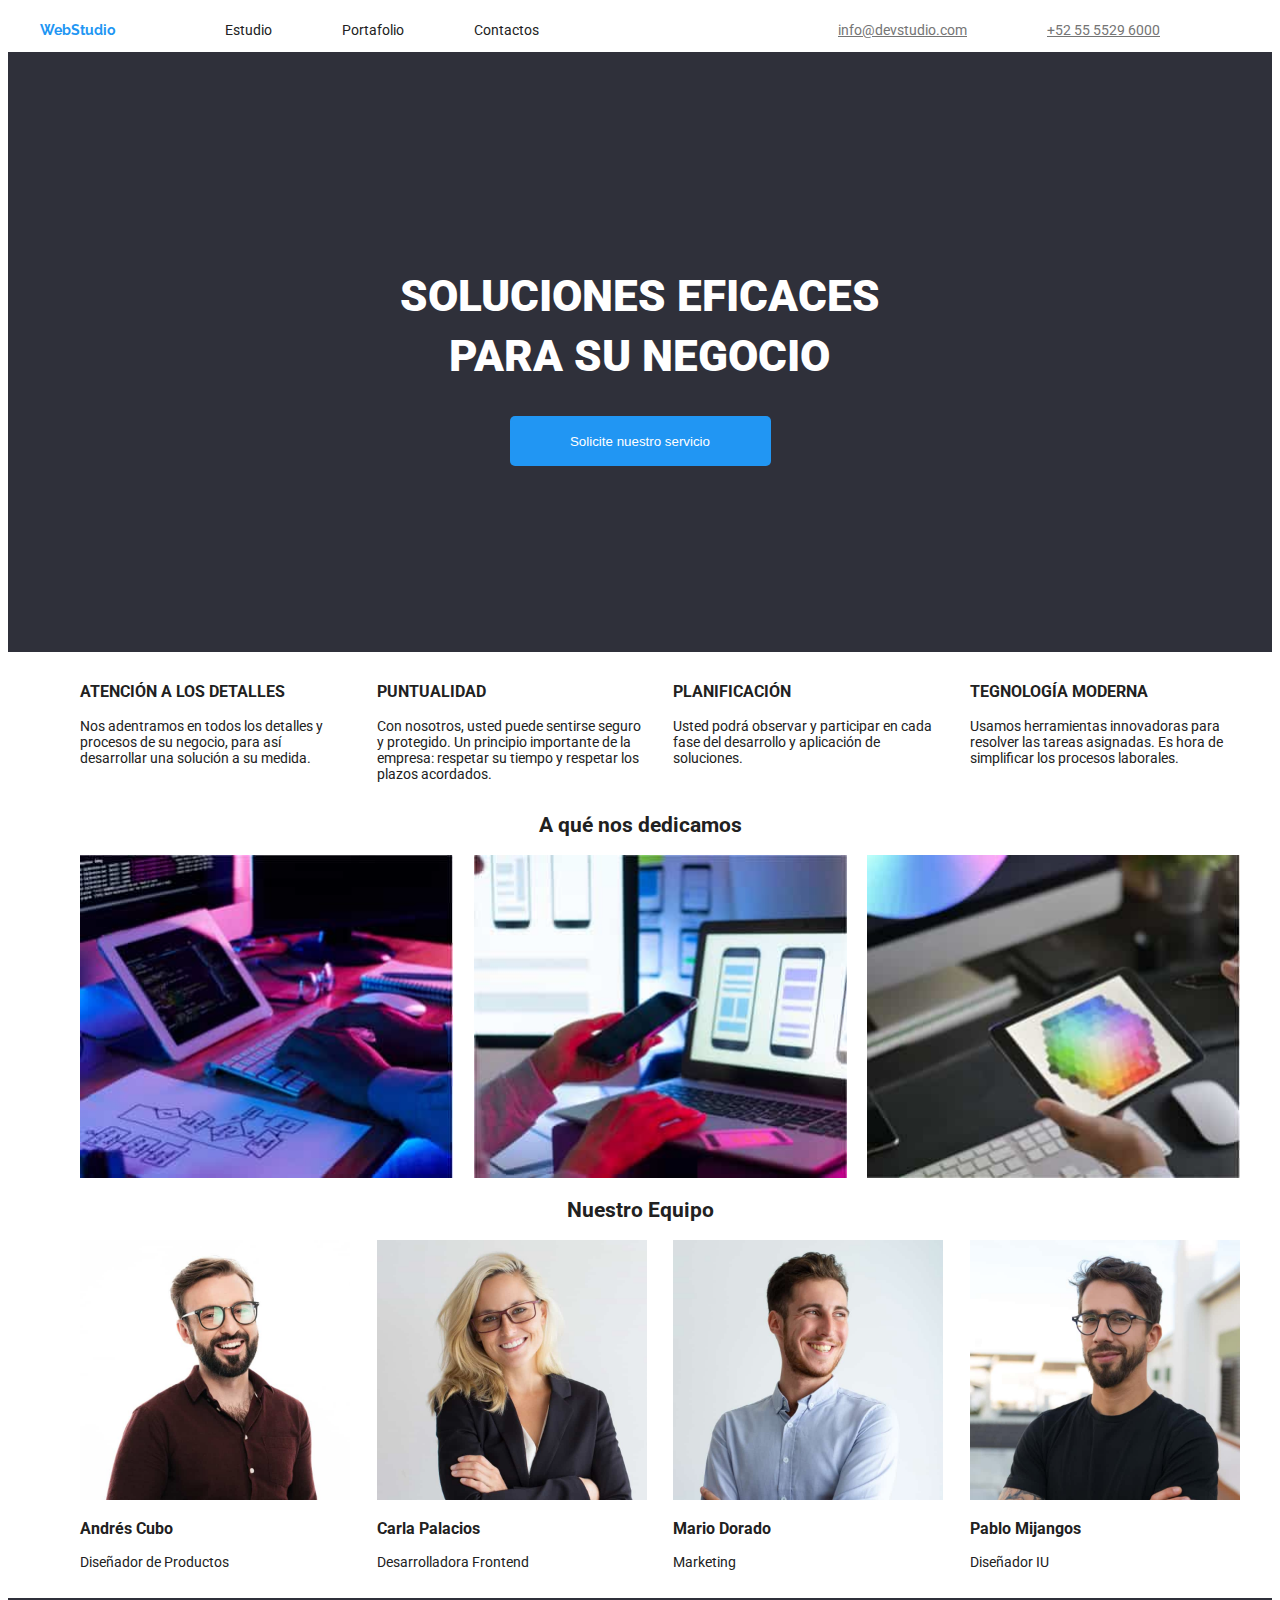
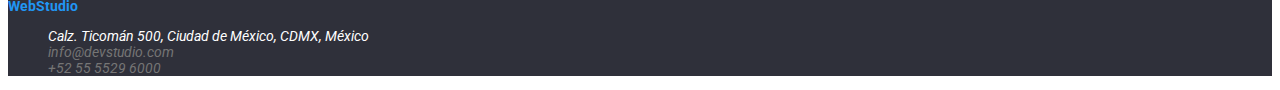
==== index.html @ 2801f5dc "cambios segun la tarea" ====
<!DOCTYPE html>
<html lang="es">
  <head>
    <link rel="stylesheet" type="text/css" href="css/styles.css" />
    <title>Studio</title>
  </head>
  <body>
    <header class="container">
      <nav class="navigation">
        <a class="logo">WebStudio</a>
        <ul class="navigation-list">
          <li class="navigation-list-items">
            <a class="navigation-list-items-item" href="">Estudio</a>
          </li>
          <li class="navigation-list-items">
            <a class="navigation-list-items-item" href="portfolio.html">Portafolio</a>
          </li>
          <li class="navigation-list-items">
            <a class="navigation-list-items-item" href="">Contactos</a>
          </li>
        </ul>
      </nav>
      <ul class="dataright">
        <li class="dataright-item">
          <a class="dataright-item-email" href="mailto:info@devstudio.com">info@devstudio.com</a>
        </li>
        <li class="dataright-item">
          <a class="dataright-item-phone" href="tel:+525555296000">+52 55 5529 6000</a>
        </li>
      </ul>
    </header>
    <main class="">
      <section class="section-primary">
        <h1>SOLUCIONES EFICACES PARA SU NEGOCIO</h1>
        <button class="buttons-item-button-index" type="button">Solicite nuestro servicio</button>
      </section>

      <section class="container">
        <ul class="container-list">
          <li>
            <h3>ATENCIÓN A LOS DETALLES</h3>
            <p>
              Nos adentramos en todos los detalles y procesos de su negocio, para así desarrollar
              una solución a su medida.
            </p>
          </li>
          <li>
            <h3>PUNTUALIDAD</h3>
            <p>
              Con nosotros, usted puede sentirse seguro y protegido. Un principio importante de la
              empresa: respetar su tiempo y respetar los plazos acordados.
            </p>
          </li>
          <li>
            <h3>PLANIFICACIÓN</h3>
            <p>
              Usted podrá observar y participar en cada fase del desarrollo y aplicación de
              soluciones.
            </p>
          </li>
          <li>
            <h3>TEGNOLOGÍA MODERNA</h3>
            <p>
              Usamos herramientas innovadoras para resolver las tareas asignadas. Es hora de
              simplificar los procesos laborales.
            </p>
          </li>
        </ul>
      </section>

      <section class="container">
        <h2>A qué nos dedicamos</h2>
        <ul class="container-image">
          <li>
            <img src="images/capa1.jpg" width="373" alt="escribiendo en una laptop" />
          </li>
          <li>
            <img src="images/capa2.jpg" width="373" alt="diseñando una interfaz movil" />
          </li>
          <li>
            <img src="images/capa3.jpg" width="373" alt="mirando una paleta de colores" />
          </li>
        </ul>
      </section>

      <section class="container">
        <h2>Nuestro Equipo</h2>
        <ul class="container-team">
          <li>
            <img src="images/capa4.jpg" width="270" alt="Foto de Andres" />
            <h3>Andrés Cubo</h3>
            <p>Diseñador de Productos</p>
          </li>
          <li>
            <img src="images/capa5.jpg" width="270" alt="foto de Carla" />
            <h3>Carla Palacios</h3>
            <p>Desarrolladora Frontend</p>
          </li>

          <li>
            <img src="images/capa6.jpg" width="270" alt="foto de Mario" />
            <h3>Mario Dorado</h3>
            <p>Marketing</p>
          </li>
          <li>
            <img src="images/capa7.jpg" width="270" alt="foto de Pablo" />
            <h3>Pablo Mijangos</h3>
            <p>Diseñador IU</p>
          </li>
        </ul>
      </section>
    </main>
    <footer class="footer">
      <a class="icon" href="">WebStudio</a>
      <address class="">
        <ul class="">
          <li class="">
            <a
              class="footer-direction"
              target="_blank"
              href="https://www.google.com/maps/@19.5100715,-99.1326615,3a,75y,327.9h,90t/data=!3m6!1e1!3m4!1sdFQdzP6j5XSL3M-ligQvcw!2e0!7i16384!8i8192?entry=ttu"
              rel="noopener noreferrer"
              >Calz. Ticomán 500, Ciudad de México, CDMX, México</a
            >
          </li>
          <li class="">
            <a class="footer-mail" href="mailto:info@devstudio.com">info@devstudio.com</a>
          </li>
          <li class="">
            <a class="footer-phone" href="tel:+525555296000">+52 55 5529 6000</a>
          </li>
        </ul>
      </address>
    </footer>
  </body>
</html>
---- css/styles.css ----
@import url('https://fonts.googleapis.com/css2?family=Raleway:wght@700&display=swap');
@import url('https://fonts.googleapis.com/css2?family=Raleway:wght@700&family=Roboto:wght@400;500;700;900&display=swap');

:root {
  --color-background: #e5e5e5;
  --color-primary: #2196f3;
  --color-secundary: #2f303a;
  --color-text: #212121;
  --color-text-contact: #757575;
}
body {
  font-family: 'Roboto', 'Raleway', sans-serif;
  background-color: #fff;
  color: var(--color-text);
  font-size: 14px;
  height: 2;
  font-weight: 400;
  box-sizing: border-box;
}
html {
  width: auto;
}
.container {
  max-width: 1200px;
  margin: 0 auto;
  width: 100%;
}
header {
  display: flex;
  justify-content: space-between;
}
.logo {
  font-family: 'Raleway';
  color: var(--color-primary);
  text-decoration: none;
  font-weight: 700;
}
li {
  list-style: none;
}
.buttons-item .buttons-item-button {
  font-size: 16px;
}
.navigation {
  display: flex;
  align-items: center;
}
.navigation-list {
  display: flex;
  align-items: center;
  justify-content: space-between;
}
.navigation-list-items {
  box-sizing: inherit;
  padding-left: 70px;
}

.navigation-list-items-item {
  color: var(--color-text);
  text-decoration: none;
}
.navigation-list-items-item:hover,
.navigation-list-items-item:focus {
  color: var(--color-primary);
}
.dataright {
  display: flex;
}
.dataright-item {
  margin-right: 5rem;
}
.dataright-item-email {
  color: var(--color-text-contact);
}
.dataright-item-phone {
  color: var(--color-text-contact);
}
.dataright-item-email:hover,
.dataright-item-email:focus {
  color: var(--color-primary);
}
.dataright-item-phone:hover,
.dataright-item-phone:focus {
  color: var(--color-primary);
}
.buttons-item-button {
  cursor: pointer;
  color: var(--color-text);
  border-radius: 10x;
}
.buttons-item-button:hover,
.buttons-item-button:focus {
  background-color: var(--color-primary);
  transform: scale(1.1);
  color: #fff;
}
.filter-portfolio {
  visibility: hidden;
}

.section-primary {
  background-color: var(--color-secundary);
  width: auto;
  height: 600px;
  display: flex;
  flex-direction: column;
  align-items: center;
  justify-content: center;
}

.section-primary h1 {
  color: #fff;
  font-size: 44px;
  font-weight: 900;
  line-height: 1.36;
  width: 43.5%;
  text-align: center;
}
.section-primary .buttons-item-button-index {
  background-color: var(--color-primary);
  color: #fff;
  border-radius: 5px;
  border: none;
  height: 50px;
  width: 261px;
}
.container-list {
  display: flex;
  justify-content: space-between;
}
.container-list li {
  width: 270px;
}
.container h2 {
  text-align: center;
}
.container-image {
  display: flex;
  justify-content: space-between;
}
.image-description {
  font-size: 18px;
  font-weight: 700;
  height: 2;
}
.container-team {
  display: flex;
  justify-content: space-between;
}
.text-description {
  line-height: 1.875;
  color: var(--color-text-contact);
  font-size: 16px;
  font-weight: 400;
}
.footer {
  background-color: var(--color-secundary);
}
.footer .icon {
  color: var(--color-primary);
  text-decoration: none;
  font-size: 26;
  font-weight: 700;
}

.footer-direction {
  color: #fff;
  text-decoration: none;
}
.footer-mail {
  color: var(--color-text-contact);
  text-decoration: none;
}
.footer-phone {
  color: var(--color-text-contact);
  text-decoration: none;
}
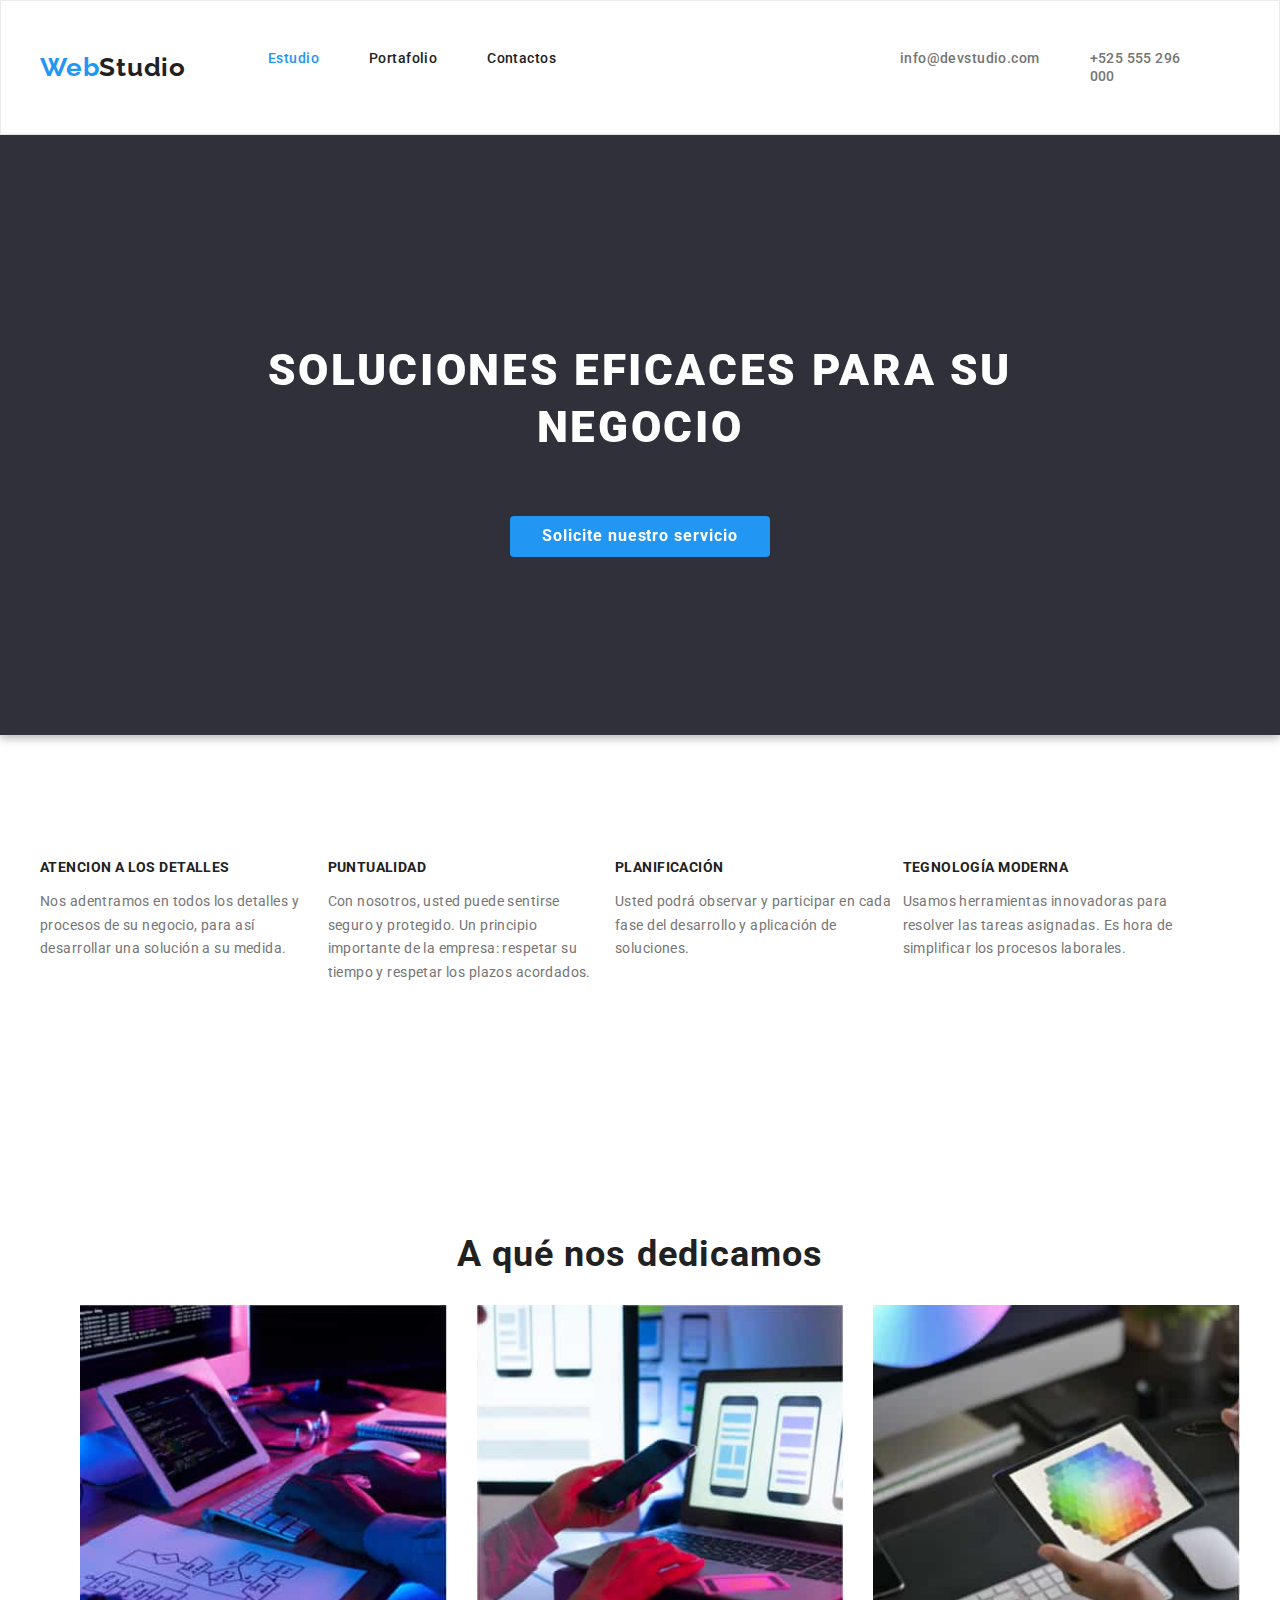
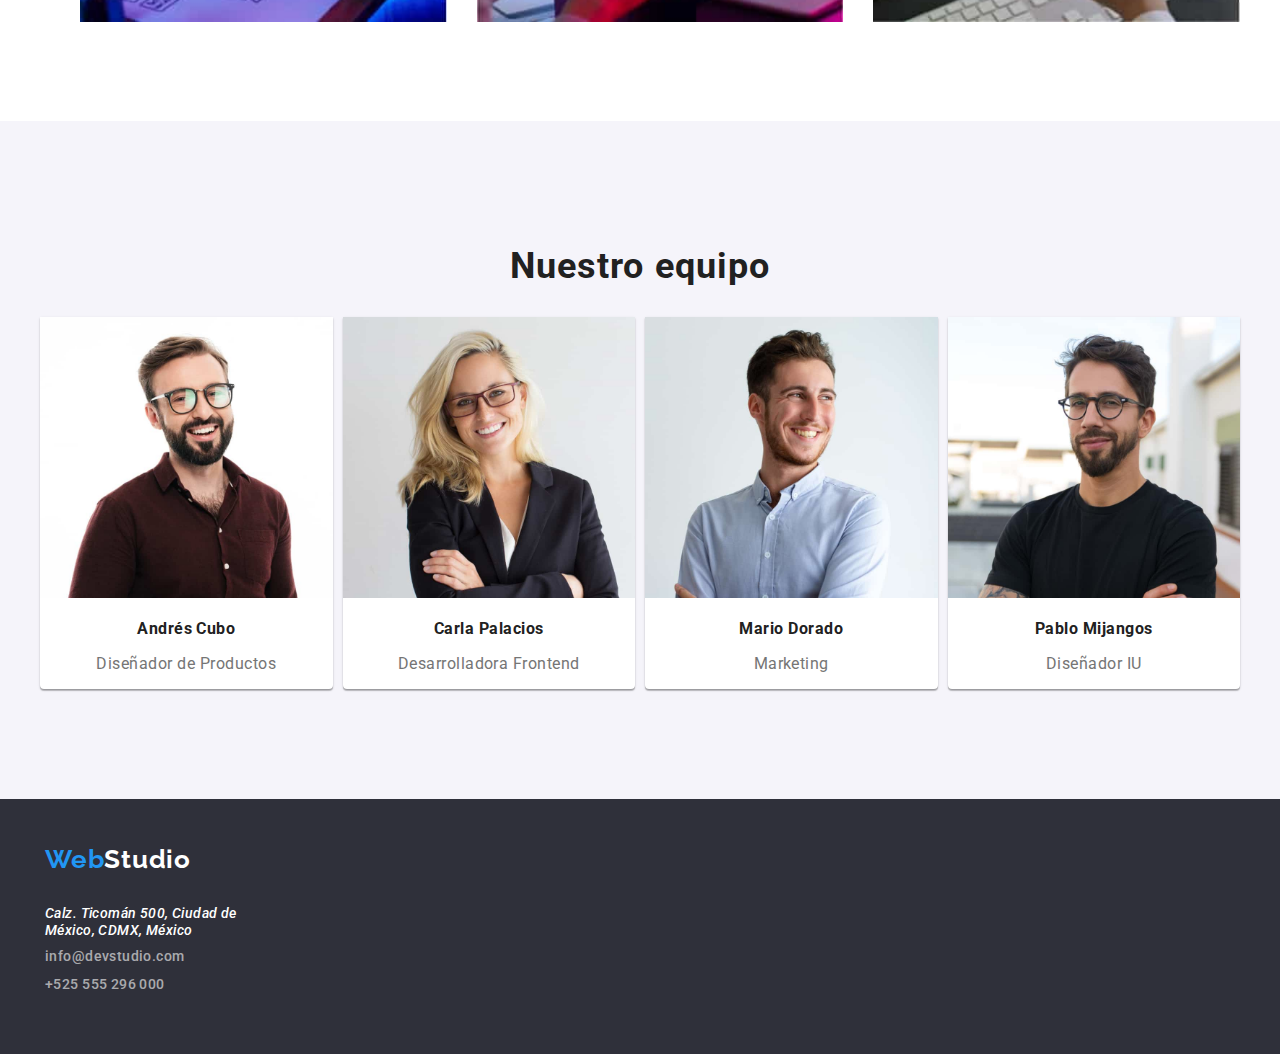
==== commit 55176267: "correcciones finales" ====
--- a/index.html
+++ b/index.html
@@ -1,136 +1,144 @@
 <!DOCTYPE html>
 <html lang="es">
   <head>
-    <link rel="stylesheet" type="text/css" href="css/styles.css" />
-    <title>Studio</title>
+    <meta charset="UTF-8" />
+    <meta name="viewport" content="width=device-width, initial-scale=1.0" />
+    <title>Document</title>
+    <link
+      rel="stylesheet"
+      href="https://cdnjs.cloudflare.com/ajax/libs/modern-normalize/1.0.0/modern-normalize.min.css"
+    />
+    <link rel="stylesheet" href="./css/styles.css" />
   </head>
   <body>
-    <header class="container">
-      <nav class="navigation">
-        <a class="logo">WebStudio</a>
-        <ul class="navigation-list">
-          <li class="navigation-list-items">
-            <a class="navigation-list-items-item" href="">Estudio</a>
-          </li>
-          <li class="navigation-list-items">
-            <a class="navigation-list-items-item" href="portfolio.html">Portafolio</a>
-          </li>
-          <li class="navigation-list-items">
-            <a class="navigation-list-items-item" href="">Contactos</a>
-          </li>
-        </ul>
-      </nav>
-      <ul class="dataright">
-        <li class="dataright-item">
-          <a class="dataright-item-email" href="mailto:info@devstudio.com">info@devstudio.com</a>
-        </li>
-        <li class="dataright-item">
-          <a class="dataright-item-phone" href="tel:+525555296000">+52 55 5529 6000</a>
-        </li>
-      </ul>
-    </header>
-    <main class="">
-      <section class="section-primary">
-        <h1>SOLUCIONES EFICACES PARA SU NEGOCIO</h1>
-        <button class="buttons-item-button-index" type="button">Solicite nuestro servicio</button>
+      <header class="navBar">
+        <div class="container">
+          <nav class="navSection">
+            <span class="navIcon"><a href="./index.html" class="iconName">Web<span class="navIconFull">Studio</span> </a></span>
+            <div class="navBox">
+              <ul class="list navList">
+                <li><a href="./index.html" class="link navLink current">Estudio</a></li>
+            <li><a href="./portfolio.html" class="link navLink">Portafolio</a></li>
+            <li><a href="#" class="link navLink">Contactos</a></li>
+          </ul>
+          <ul class="list navList">
+            <li>
+              <a href="mailto:info@devstudio.com" class="navContact link">info@devstudio.com</a>
+            </li>
+            <li><a href="tel:+52555296000" class="navContact link">+525 555 296 000</a></li>
+          </ul>
+        </div>
+        </nav>
+      </div>
+      </header>
+      <main>
+      <section class="main section">
+        <div class="container mainTheme">
+          <h1 class="mainTitle">SOLUCIONES EFICACES PARA SU NEGOCIO</h1>
+          <button type="button" class="mainButton">Solicite nuestro servicio</button>
+        </div>
       </section>
-
-      <section class="container">
-        <ul class="container-list">
-          <li>
-            <h3>ATENCIÓN A LOS DETALLES</h3>
-            <p>
-              Nos adentramos en todos los detalles y procesos de su negocio, para así desarrollar
-              una solución a su medida.
-            </p>
-          </li>
-          <li>
-            <h3>PUNTUALIDAD</h3>
-            <p>
-              Con nosotros, usted puede sentirse seguro y protegido. Un principio importante de la
-              empresa: respetar su tiempo y respetar los plazos acordados.
-            </p>
-          </li>
-          <li>
-            <h3>PLANIFICACIÓN</h3>
-            <p>
-              Usted podrá observar y participar en cada fase del desarrollo y aplicación de
-              soluciones.
-            </p>
-          </li>
-          <li>
-            <h3>TEGNOLOGÍA MODERNA</h3>
-            <p>
-              Usamos herramientas innovadoras para resolver las tareas asignadas. Es hora de
-              simplificar los procesos laborales.
-            </p>
-          </li>
-        </ul>
+      <section class="mainValues section">
+        <div class="container">
+          <ul class="list cardSet">
+            <li>
+              <h3 class="detail">ATENCION A LOS DETALLES</h3>
+              <p class="content">
+                Nos adentramos en todos los detalles y procesos de su negocio, para así desarrollar
+                una solución a su medida.
+              </p>
+            </li>
+            <li>
+              <h3 class="detail">PUNTUALIDAD</h3>
+              <p class="content">
+                Con nosotros, usted puede sentirse seguro y protegido. Un principio importante de la
+                empresa: respetar su tiempo y respetar los plazos acordados.
+              </p>
+            </li>
+            <li>
+              <h3 class="detail">PLANIFICACIÓN</h3>
+              <p class="content">
+                Usted podrá observar y participar en cada fase del desarrollo y aplicación de
+                soluciones.
+              </p>
+            </li>
+            <li>
+              <h3 class="detail">TEGNOLOGÍA MODERNA</h3>
+              <p class="content">
+                Usamos herramientas innovadoras para resolver las tareas asignadas. Es hora de
+                simplificar los procesos laborales.
+              </p>
+            </li>
+          </ul>
+        </div>
       </section>
-
-      <section class="container">
-        <h2>A qué nos dedicamos</h2>
-        <ul class="container-image">
-          <li>
-            <img src="images/capa1.jpg" width="373" alt="escribiendo en una laptop" />
-          </li>
-          <li>
-            <img src="images/capa2.jpg" width="373" alt="diseñando una interfaz movil" />
-          </li>
-          <li>
-            <img src="images/capa3.jpg" width="373" alt="mirando una paleta de colores" />
-          </li>
-        </ul>
+      <section class="mainAbout section">
+        <div class="container">
+          <h2 class="subtitle">A qué nos dedicamos</h2>
+          <ul class="list about">
+            <li class="aboutImg">
+              <img src="./images/capa1.jpg" alt="Code" class="img" />
+            </li>
+            <li class="aboutImg">
+              <img src="./images/capa2.jpg" alt="Web" class="img" />
+            </li>
+            <li>
+              <img src="./images/capa3.jpg" alt="Design" class="img" />
+            </li class="aboutImg">
+          </ul>
+        </div>
       </section>
-
-      <section class="container">
-        <h2>Nuestro Equipo</h2>
-        <ul class="container-team">
-          <li>
-            <img src="images/capa4.jpg" width="270" alt="Foto de Andres" />
-            <h3>Andrés Cubo</h3>
-            <p>Diseñador de Productos</p>
-          </li>
-          <li>
-            <img src="images/capa5.jpg" width="270" alt="foto de Carla" />
-            <h3>Carla Palacios</h3>
-            <p>Desarrolladora Frontend</p>
-          </li>
-
-          <li>
-            <img src="images/capa6.jpg" width="270" alt="foto de Mario" />
-            <h3>Mario Dorado</h3>
-            <p>Marketing</p>
-          </li>
-          <li>
-            <img src="images/capa7.jpg" width="270" alt="foto de Pablo" />
-            <h3>Pablo Mijangos</h3>
-            <p>Diseñador IU</p>
-          </li>
-        </ul>
+      <section id="mainTeam" class="team section">
+        <div class="container">
+          <h2 class="subtitle">Nuestro equipo</h2>
+          <ul class="list cardSet">
+            <li class="teamMember memberCard">
+              <img class="teamPhoto img" src="./images/capa4.jpg " alt="Andres" width="270" height="260" />
+              <div class="teamContent">
+                <h3 class="teamName">Andrés Cubo</h3>
+              <p class="teamJob">Diseñador de Productos</p>
+              </div>
+            </li>
+            <li class="teamMember memberCard">
+              <img class="teamPhoto img" src="./images/capa5.jpg" alt="Carla" width="270" height="260" />
+              <div class="teamContent">
+              <h3 class="teamName">Carla Palacios</h3>
+              <p class="teamJob">Desarrolladora Frontend</p>
+              </div>
+            </li>
+            <li class="teamMember memberCard">
+              <img class="teamPhoto img" src="./images/capa6.jpg" alt="Mario" width="270" height="260" />
+              <div class="teamContent">
+              <h3 class="teamName">Mario Dorado</h3>
+              <p class="teamJob">Marketing</p>
+              </div>
+            </li>
+            <li class="teamMember memberCard">
+              <img class="teamPhoto img" src="./images/capa7.jpg" alt="Pablo" width="270" height="260" />
+              <div class="teamContent">
+              <h3 class="teamName">Pablo Mijangos</h3>
+              <p class="teamJob">Diseñador IU</p>
+              </div>
+            </li>
+          </ul>
+        </div>
       </section>
     </main>
     <footer class="footer">
-      <a class="icon" href="">WebStudio</a>
-      <address class="">
-        <ul class="">
-          <li class="">
-            <a
-              class="footer-direction"
-              target="_blank"
-              href="https://www.google.com/maps/@19.5100715,-99.1326615,3a,75y,327.9h,90t/data=!3m6!1e1!3m4!1sdFQdzP6j5XSL3M-ligQvcw!2e0!7i16384!8i8192?entry=ttu"
-              rel="noopener noreferrer"
-              >Calz. Ticomán 500, Ciudad de México, CDMX, México</a
-            >
+      <div class="container">
+        <div class="footerDetail">
+        <a href="./index.html" class="iconName">Web<span class="footerIconFull">Studio</span> </a>
+        <ul class="list detailList">
+          <li><address><a href="https://www.google.com/maps/place/Calz.+Ticom%C3%A1n+500,+La+Laguna+Ticoman,+Gustavo+A.+Madero,+07340+Ciudad+de+M%C3%A9xico,+CDMX,+M%C3%A9xico/@19.5102072,-99.1350661,17z/data=!3m1!4b1!4m5!3m4!1s0x85d1f9c66374d1dd:0x72c74207e8767392!8m2!3d19.5102022!4d-99.1324912?hl=es&entry=ttu"
+                class="ubication link">Calz. Ticomán 500, Ciudad de México, CDMX, México</a></address>
           </li>
-          <li class="">
-            <a class="footer-mail" href="mailto:info@devstudio.com">info@devstudio.com</a>
+          <li>
+            <a href="mailto:info@devstudio.com" class="footerContact link">info@devstudio.com</a>
           </li>
-          <li class="">
-            <a class="footer-phone" href="tel:+525555296000">+52 55 5529 6000</a>
-          </li>
+          <li><a href="tel:+525555296000" class="footerContact link">+525 555 296 000</a></li>
         </ul>
-      </address>
+      </div>
+      </div>
     </footer>
   </body>
-</html>
+</html>--- a/css/styles.css
+++ b/css/styles.css
@@ -1,177 +1,362 @@
-@import url('https://fonts.googleapis.com/css2?family=Raleway:wght@700&display=swap');
-@import url('https://fonts.googleapis.com/css2?family=Raleway:wght@700&family=Roboto:wght@400;500;700;900&display=swap');
+@import url('https://fonts.googleapis.com/css2?family=Raleway:ital,wght@0,100;0,200;0,300;0,400;0,500;0,600;0,700;0,800;0,900;1,100;1,200;1,300;1,400;1,500;1,600;1,700;1,800;1,900&display=swap');
+@import url('https://fonts.googleapis.com/css2?family=Roboto:ital,wght@0,100;0,300;0,400;0,500;0,700;0,900;1,100;1,300;1,400;1,500;1,700;1,900&display=swap');
 
 :root {
-  --color-background: #e5e5e5;
-  --color-primary: #2196f3;
-  --color-secundary: #2f303a;
-  --color-text: #212121;
-  --color-text-contact: #757575;
-}
+  --main-color: rgb(33, 33, 33);
+  --selected-color: rgb(33, 150, 243);
+  --background-color: rgb(47, 48, 58, 1);
+  --backgroundbutton-color: rgb(245, 244, 250, 1);
+  --main-font: 'Roboto', sans-serif;
+  --secondary-font: 'Raleway', sans-serif;
+}
+
 body {
-  font-family: 'Roboto', 'Raleway', sans-serif;
-  background-color: #fff;
-  color: var(--color-text);
-  font-size: 14px;
-  height: 2;
-  font-weight: 400;
-  box-sizing: border-box;
-}
-html {
-  width: auto;
-}
-.container {
-  max-width: 1200px;
-  margin: 0 auto;
-  width: 100%;
-}
-header {
+  color: var(--main-color);
+  font-family: var(--main-font);
+}
+/* HEADER */
+.navBar {
+  border: 1px solid rgba(236, 236, 236, 1);
+}
+.navIconFull {
+  font-size: 26px;
+  font-weight: 700;
+  line-height: 1.19;
+  letter-spacing: 0.03em;
+  text-align: right;
+  text-decoration: none;
+  color: var(--main-color);
+  font-family: var(--secondary-font);
+}
+.navLink {
+  color: var(--main-color);
+}
+.navList {
+  gap: 50px;
+  padding: 0;
+  display: flex;
+}
+.navLink:active .navLink:focus,
+.navLink:hover {
+  color: var(--selected-color);
+}
+.navContact {
+  color: rgb(117, 117, 117);
+}
+.navSection {
+  gap: 50px;
+  display: flex;
+  align-items: center;
+}
+.navBox {
+  gap: 344px;
+  padding: 32px;
   display: flex;
   justify-content: space-between;
 }
-.logo {
-  font-family: 'Raleway';
-  color: var(--color-primary);
-  text-decoration: none;
-  font-weight: 700;
-}
-li {
-  list-style: none;
-}
-.buttons-item .buttons-item-button {
-  font-size: 16px;
-}
-.navigation {
-  display: flex;
-  align-items: center;
-}
-.navigation-list {
+.navIcon {
+  gap: 30px;
   display: flex;
   align-items: center;
   justify-content: space-between;
 }
-.navigation-list-items {
-  box-sizing: inherit;
-  padding-left: 70px;
-}
-
-.navigation-list-items-item {
-  color: var(--color-text);
-  text-decoration: none;
-}
-.navigation-list-items-item:hover,
-.navigation-list-items-item:focus {
-  color: var(--color-primary);
-}
-.dataright {
-  display: flex;
-}
-.dataright-item {
-  margin-right: 5rem;
-}
-.dataright-item-email {
-  color: var(--color-text-contact);
-}
-.dataright-item-phone {
-  color: var(--color-text-contact);
-}
-.dataright-item-email:hover,
-.dataright-item-email:focus {
-  color: var(--color-primary);
-}
-.dataright-item-phone:hover,
-.dataright-item-phone:focus {
-  color: var(--color-primary);
-}
-.buttons-item-button {
-  cursor: pointer;
-  color: var(--color-text);
-  border-radius: 10x;
-}
-.buttons-item-button:hover,
-.buttons-item-button:focus {
-  background-color: var(--color-primary);
-  transform: scale(1.1);
-  color: #fff;
-}
-.filter-portfolio {
-  visibility: hidden;
-}
-
-.section-primary {
-  background-color: var(--color-secundary);
-  width: auto;
+/* HEADER */
+
+/* INDEX */
+
+/* MAIN */
+.main {
   height: 600px;
   display: flex;
-  flex-direction: column;
-  align-items: center;
   justify-content: center;
-}
-
-.section-primary h1 {
-  color: #fff;
+  background-color: var(--background-color);
+  filter: drop-shadow(0px 4px 4px rgba(0, 0, 0, 0.25));
+}
+.mainTheme {
+  gap: 30px;
+  display: flex;
+  flex-direction: column;
+  flex-basis: calc((100% - 2 * 10px) / 1.5);
+}
+.mainTitle {
   font-size: 44px;
   font-weight: 900;
-  line-height: 1.36;
-  width: 43.5%;
+  line-height: 1.3;
+  letter-spacing: 0.06em;
   text-align: center;
-}
-.section-primary .buttons-item-button-index {
-  background-color: var(--color-primary);
-  color: #fff;
-  border-radius: 5px;
+  color: rgb(255, 255, 255, 1);
+}
+.mainButton {
+  font-size: 16px;
+  font-weight: 700;
+  line-height: 1.3;
+  border-radius: 4px;
+  padding: 10px 32px;
+  letter-spacing: 0.06em;
   border: none;
-  height: 50px;
-  width: 261px;
-}
-.container-list {
-  display: flex;
-  justify-content: space-between;
-}
-.container-list li {
-  width: 270px;
-}
-.container h2 {
+  cursor: pointer;
+  margin: auto;
+  color: rgb(255, 255, 255);
+  background-color: rgb(33, 150, 243);
+}
+/* MAIN */
+/* Values */
+.mainValues {
+  margin: auto;
+  display: flex;
+  flex-wrap: wrap;
+  justify-content: space-evenly;
+}
+.mainValues li {
+  flex-basis: calc((100% - 30px * 3) / 4);
+}
+
+/* Values */
+
+/* ABOUT */
+.about {
+  gap: 30px;
+  margin: auto;
+  display: flex;
+  justify-content: space-evenly;
+}
+/* ABOUT */
+
+/* TEAM */
+.team {
+  background-color: rgb(245, 244, 250);
+}
+.teamMember {
+  background-color: rgb(255, 255, 255, 1);
+}
+.teamName {
+  font-size: 16px;
+  font-weight: 700;
+  line-height: 1.19;
+  letter-spacing: 0.03em;
   text-align: center;
 }
-.container-image {
-  display: flex;
-  justify-content: space-between;
-}
-.image-description {
+.teamJob {
+  font-size: 16px;
+  line-height: 1.19;
+  letter-spacing: 0.03em;
+  text-align: center;
+  color: rgb(117, 117, 117);
+}
+.memberCard {
+  border-radius: 0px 0px 4px 4px;
+  flex-basis: calc((100% - 3 * 10px) / 4);
+  box-shadow: 0px 2px 1px 0px rgba(0, 0, 0, 0.2), 0px 1px 1px 0px rgba(0, 0, 0, 0.14),
+    0px 1px 3px 0px rgba(0, 0, 0, 0.12);
+}
+
+/* TEAM */
+
+/* ------INDEX----- */
+
+/* -----PORTAFOLIO----- */
+.filter {
+  display: flex;
+  flex-direction: column;
+  margin: auto;
+  justify-content: center;
+}
+.filterList {
+  gap: 8px;
+  padding: 0;
+  display: flex;
+  flex-wrap: wrap;
+  justify-content: center;
+}
+.filterClass {
+  padding: 6px 24px;
+  font-size: 16px;
+  font-weight: 500;
+  line-height: 1.6; /*se calcula dividiendo el line-height / font-size*/
+  border-radius: 4px;
+  letter-spacing: 0.03em; /*se coloca el valor en decimales*/
+  cursor: pointer;
+  border-style: hidden;
+  background-color: var(--backgroundbutton-color);
+}
+.filterCurrent {
+  color: rgb(255, 255, 255);
+  background-color: var(--selected-color);
+}
+.filterClass:hover,
+.filterClass:focus,
+.filterClass:active {
+  color: rgb(255, 255, 255);
+  background-color: var(--selected-color);
+  box-shadow: 0px 2px 2px 0px rgba(0, 0, 0, 0.12), 0px 1px 2px 0px rgba(0, 0, 0, 0.08),
+    0px 3px 1px 0px rgba(0, 0, 0, 0.1);
+}
+.product {
+  cursor: pointer;
+  border-radius: 0px 0px 4px 4px;
+  border: 1px solid rgb(238, 238, 238);
+  flex-basis: calc((100% - 3 * 30px) / 3);
+}
+.productName {
+  margin: 0;
+  line-height: 2;
   font-size: 18px;
   font-weight: 700;
-  height: 2;
-}
-.container-team {
-  display: flex;
-  justify-content: space-between;
-}
-.text-description {
-  line-height: 1.875;
-  color: var(--color-text-contact);
-  font-size: 16px;
+  letter-spacing: 0.06em;
+}
+.product:hover,
+.product:focus {
+  box-shadow: 0px 2px 1px 0px rgba(0, 0, 0, 0.2), 0px 1px 1px 0px rgba(0, 0, 0, 0.14),
+    0px 1px 3px 0px rgba(0, 0, 0, 0.12);
+}
+.portafolioCard {
+  gap: 30px;
+  padding: 0;
+  display: flex;
+  flex-wrap: wrap;
+  flex-direction: row;
+}
+
+.cardContent {
+  gap: 4px;
+  padding: 24px 18px;
+  margin: auto;
+  display: flex;
+  flex-direction: column;
+}
+
+/* -----PORTAFOLIO----- */
+
+/* -----BODY------ */
+
+/* FOOTER */
+.footerBox {
+  gap: 70px;
+  display: flex;
+}
+.footerDetail {
+  gap: 14px;
+  display: flex;
+  flex-direction: column;
+}
+.footerSocial {
+  gap: 20px;
+  display: flex;
+  flex-direction: column;
+}
+.detailList {
+  gap: 9px;
+  padding: 0;
+  max-width: 231px;
+  display: flex;
+  flex-direction: column;
+}
+.socialList {
+  gap: 10px;
+  padding: 0;
+  max-width: 206px;
+  display: flex;
+}
+.ubication {
+  display: flex;
+  color: rgb(255, 255, 255);
+}
+.findUs {
+  font-size: 14px;
+  font-weight: 700;
+  line-height: 1.21;
+  letter-spacing: 0.03em;
+  color: rgb(255, 255, 255);
+}
+.socialMedia {
+  color: rgb(255, 255, 255);
+}
+.footer {
+  padding: 45px;
+  background-color: var(--background-color);
+}
+.footerIconFull {
+  font-size: 26px;
+  font-weight: 700;
+  line-height: 1.19;
+  letter-spacing: 0.03em;
+  text-align: right;
+  text-decoration: none;
+  color: rgb(255, 255, 255);
+  font-family: var(--secondary-font);
+}
+.footerContact {
+  color: rgba(255, 255, 255, 0.6);
+}
+/* FOOTER */
+
+/*GENERAL CONTENT*/
+.container {
+  padding: 0;
+  width: 1200px;
+  margin: auto;
+}
+.section {
+  padding: 94px 0;
+}
+.current {
+  color: var(--selected-color);
+}
+.list {
+  list-style: none;
+}
+.subtitle {
+  font-size: 36px;
+  font-weight: 700;
+  line-height: 1.17;
+  letter-spacing: 0.03em;
+  text-align: center;
+}
+.detail {
+  font-size: 14px;
+  font-weight: 700;
+  line-height: 1.21;
+  letter-spacing: 0.03em;
+}
+.content {
+  font-size: 14px;
   font-weight: 400;
-}
-.footer {
-  background-color: var(--color-secundary);
-}
-.footer .icon {
-  color: var(--color-primary);
+  line-height: 1.7;
+  letter-spacing: 0.03em;
+  color: rgb(117, 117, 117);
+}
+.iconName {
+  font-size: 26px;
+  font-weight: 700;
+  line-height: 1.19;
+  letter-spacing: 0.03em;
+  align-items: flex-end;
   text-decoration: none;
-  font-size: 26;
-  font-weight: 700;
-}
-
-.footer-direction {
-  color: #fff;
+  color: var(--selected-color);
+  font-family: var(--secondary-font);
+}
+.link {
   text-decoration: none;
-}
-.footer-mail {
-  color: var(--color-text-contact);
-  text-decoration: none;
-}
-.footer-phone {
-  color: var(--color-text-contact);
-  text-decoration: none;
-}
+
+  font-size: 14px;
+  font-weight: 500;
+  line-height: 1.2;
+  letter-spacing: 0.03em;
+}
+.link:hover,
+.link:focus {
+  color: var(--selected-color);
+}
+.cardSet {
+  gap: 10px;
+  padding: 0;
+  display: flex;
+  flex-wrap: wrap;
+}
+.invisible {
+  color: transparent;
+}
+.img {
+  width: 100%;
+  height: auto;
+}
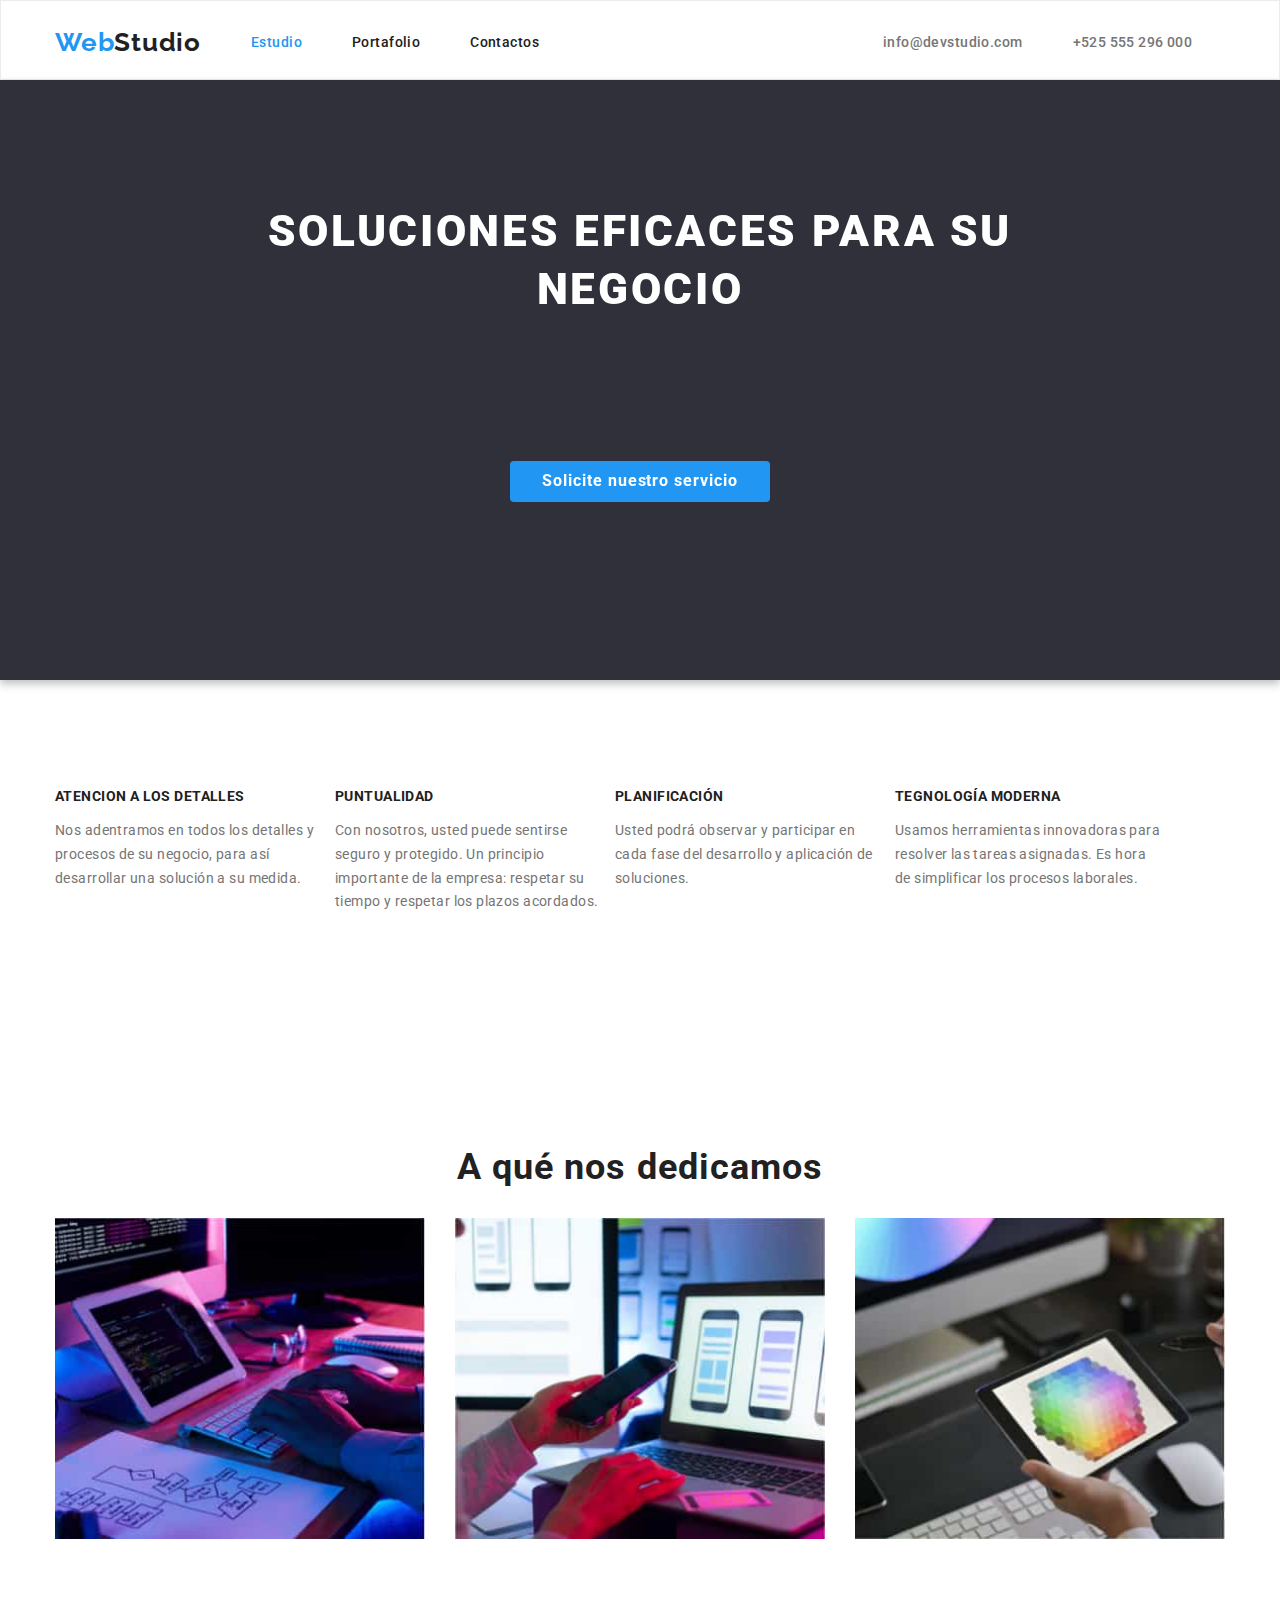
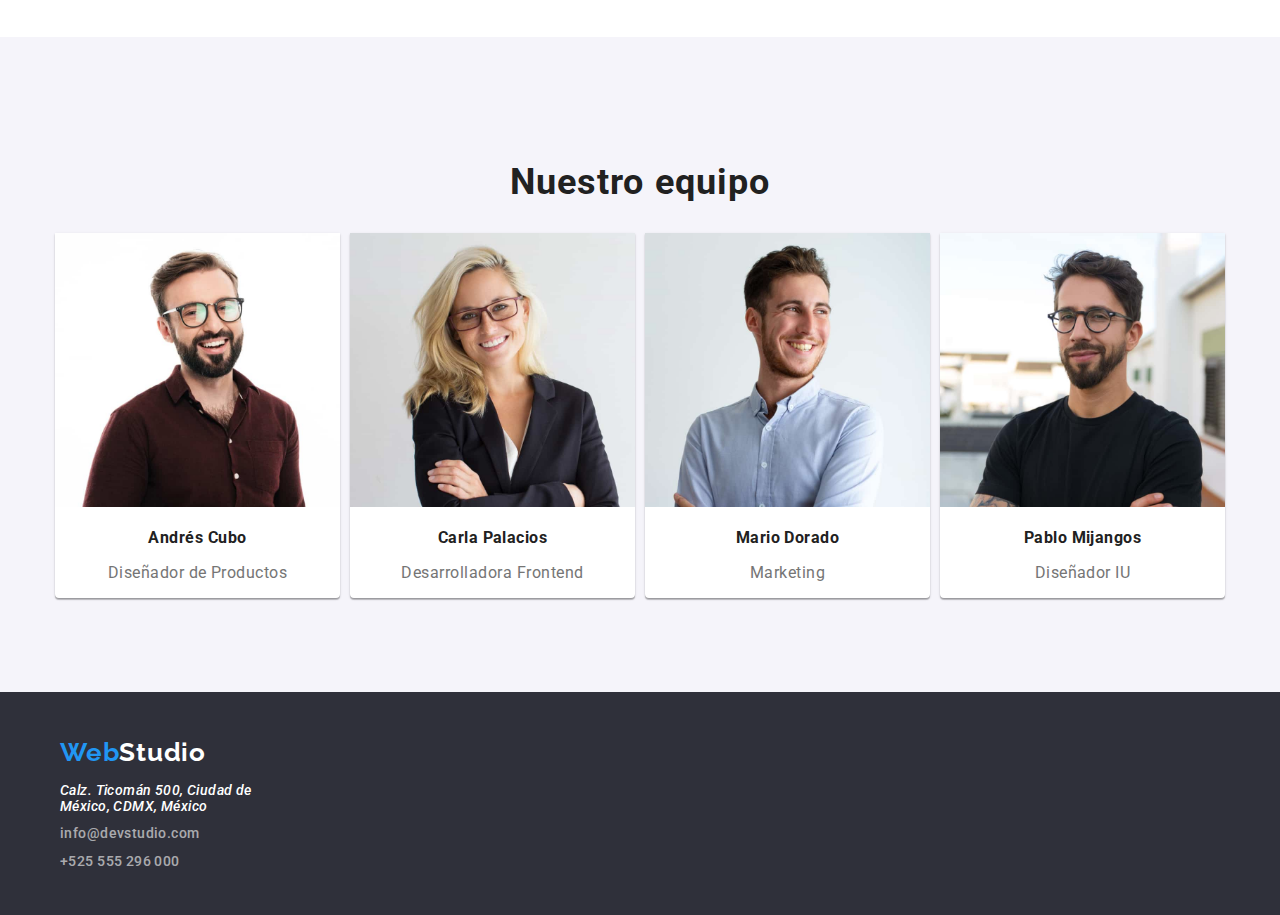
==== commit 8ab38eda: "correcciones mentor heigth, width, container" ====
--- a/index.html
+++ b/index.html
@@ -77,13 +77,13 @@
           <h2 class="subtitle">A qué nos dedicamos</h2>
           <ul class="list about">
             <li class="aboutImg">
-              <img src="./images/capa1.jpg" alt="Code" class="img" />
+              <img src="./images/capa1.jpg" alt="Code" class="img" width="370px"/>
             </li>
             <li class="aboutImg">
-              <img src="./images/capa2.jpg" alt="Web" class="img" />
+              <img src="./images/capa2.jpg" alt="Web" class="img" width="370px"/>
             </li>
             <li>
-              <img src="./images/capa3.jpg" alt="Design" class="img" />
+              <img src="./images/capa3.jpg" alt="Design" class="img" width="370px"/>
             </li class="aboutImg">
           </ul>
         </div>
@@ -93,28 +93,28 @@
           <h2 class="subtitle">Nuestro equipo</h2>
           <ul class="list cardSet">
             <li class="teamMember memberCard">
-              <img class="teamPhoto img" src="./images/capa4.jpg " alt="Andres" width="270" height="260" />
+              <img class="teamPhoto img" src="./images/capa4.jpg " alt="Andres" width="270"  />
               <div class="teamContent">
                 <h3 class="teamName">Andrés Cubo</h3>
               <p class="teamJob">Diseñador de Productos</p>
               </div>
             </li>
             <li class="teamMember memberCard">
-              <img class="teamPhoto img" src="./images/capa5.jpg" alt="Carla" width="270" height="260" />
+              <img class="teamPhoto img" src="./images/capa5.jpg" alt="Carla" width="270"  />
               <div class="teamContent">
               <h3 class="teamName">Carla Palacios</h3>
               <p class="teamJob">Desarrolladora Frontend</p>
               </div>
             </li>
             <li class="teamMember memberCard">
-              <img class="teamPhoto img" src="./images/capa6.jpg" alt="Mario" width="270" height="260" />
+              <img class="teamPhoto img" src="./images/capa6.jpg" alt="Mario" width="270"  />
               <div class="teamContent">
               <h3 class="teamName">Mario Dorado</h3>
               <p class="teamJob">Marketing</p>
               </div>
             </li>
             <li class="teamMember memberCard">
-              <img class="teamPhoto img" src="./images/capa7.jpg" alt="Pablo" width="270" height="260" />
+              <img class="teamPhoto img" src="./images/capa7.jpg" alt="Pablo" width="270"  />
               <div class="teamContent">
               <h3 class="teamName">Pablo Mijangos</h3>
               <p class="teamJob">Diseñador IU</p>
--- a/css/styles.css
+++ b/css/styles.css
@@ -17,6 +17,7 @@
 /* HEADER */
 .navBar {
   border: 1px solid rgba(236, 236, 236, 1);
+  height: 80px;
 }
 .navIconFull {
   font-size: 26px;
@@ -31,6 +32,7 @@
 .navLink {
   color: var(--main-color);
 }
+
 .navList {
   gap: 50px;
   padding: 0;
@@ -50,7 +52,7 @@
 }
 .navBox {
   gap: 344px;
-  padding: 32px;
+  padding: 32px 0;
   display: flex;
   justify-content: space-between;
 }
@@ -292,9 +294,12 @@
 
 /*GENERAL CONTENT*/
 .container {
-  padding: 0;
   width: 1200px;
-  margin: auto;
+
+  padding-left: 15px;
+  padding-right: 15px;
+  margin-left: auto;
+  margin-right: auto;
 }
 .section {
   padding: 94px 0;
@@ -304,6 +309,8 @@
 }
 .list {
   list-style: none;
+  margin: 0;
+  padding-left: 0;
 }
 .subtitle {
   font-size: 36px;
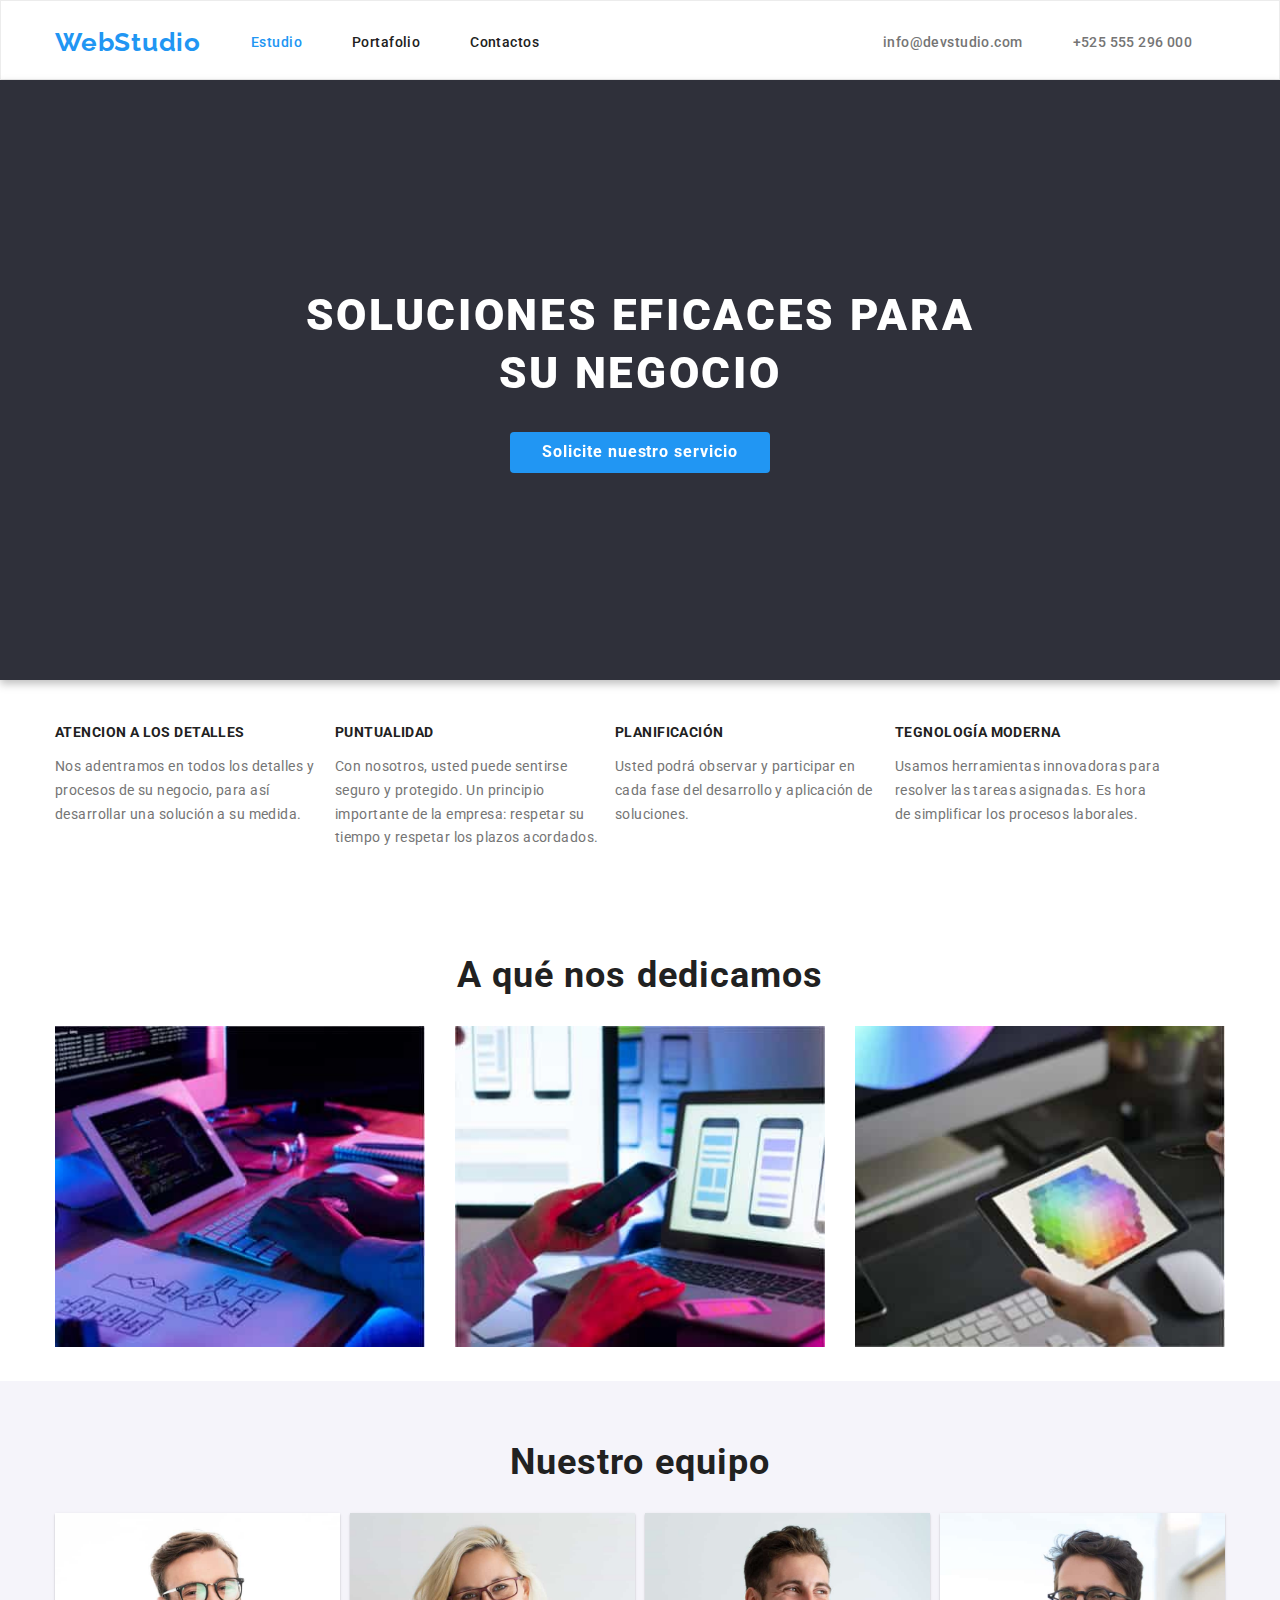
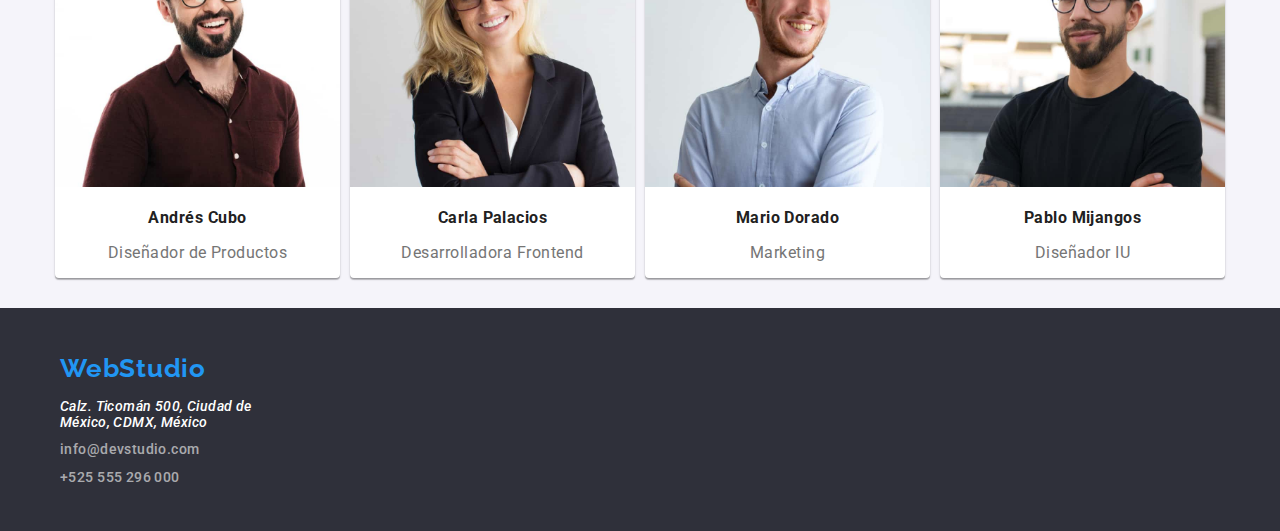
==== commit 6f297370: "correciones de centrados y desconfiguracion de los anteriores estilos" ====
--- a/index.html
+++ b/index.html
@@ -14,7 +14,7 @@
       <header class="navBar">
         <div class="container">
           <nav class="navSection">
-            <span class="navIcon"><a href="./index.html" class="iconName">Web<span class="navIconFull">Studio</span> </a></span>
+            <span class="navIcon"><a href="./index.html" class="iconName">WebStudio </a></span>
             <div class="navBox">
               <ul class="list navList">
                 <li><a href="./index.html" class="link navLink current">Estudio</a></li>
@@ -34,7 +34,7 @@
       <main>
       <section class="main section">
         <div class="container mainTheme">
-          <h1 class="mainTitle">SOLUCIONES EFICACES PARA SU NEGOCIO</h1>
+          <h1 class="mainTitle">SOLUCIONES EFICACES PARA <br> SU NEGOCIO</h1>
           <button type="button" class="mainButton">Solicite nuestro servicio</button>
         </div>
       </section>
@@ -127,7 +127,7 @@
     <footer class="footer">
       <div class="container">
         <div class="footerDetail">
-        <a href="./index.html" class="iconName">Web<span class="footerIconFull">Studio</span> </a>
+        <a href="./index.html" class="iconName">WebStudio </a>
         <ul class="list detailList">
           <li><address><a href="https://www.google.com/maps/place/Calz.+Ticom%C3%A1n+500,+La+Laguna+Ticoman,+Gustavo+A.+Madero,+07340+Ciudad+de+M%C3%A9xico,+CDMX,+M%C3%A9xico/@19.5102072,-99.1350661,17z/data=!3m1!4b1!4m5!3m4!1s0x85d1f9c66374d1dd:0x72c74207e8767392!8m2!3d19.5102022!4d-99.1324912?hl=es&entry=ttu"
                 class="ubication link">Calz. Ticomán 500, Ciudad de México, CDMX, México</a></address>
--- a/css/styles.css
+++ b/css/styles.css
@@ -79,6 +79,7 @@
   display: flex;
   flex-direction: column;
   flex-basis: calc((100% - 2 * 10px) / 1.5);
+  align-self: center;
 }
 .mainTitle {
   font-size: 44px;
@@ -87,6 +88,7 @@
   letter-spacing: 0.06em;
   text-align: center;
   color: rgb(255, 255, 255, 1);
+  margin: 0;
 }
 .mainButton {
   font-size: 16px;
@@ -293,6 +295,10 @@
 /* FOOTER */
 
 /*GENERAL CONTENT*/
+
+.section {
+  padding: 30px 0;
+}
 .container {
   width: 1200px;
 
@@ -301,9 +307,6 @@
   margin-left: auto;
   margin-right: auto;
 }
-.section {
-  padding: 94px 0;
-}
 .current {
   color: var(--selected-color);
 }
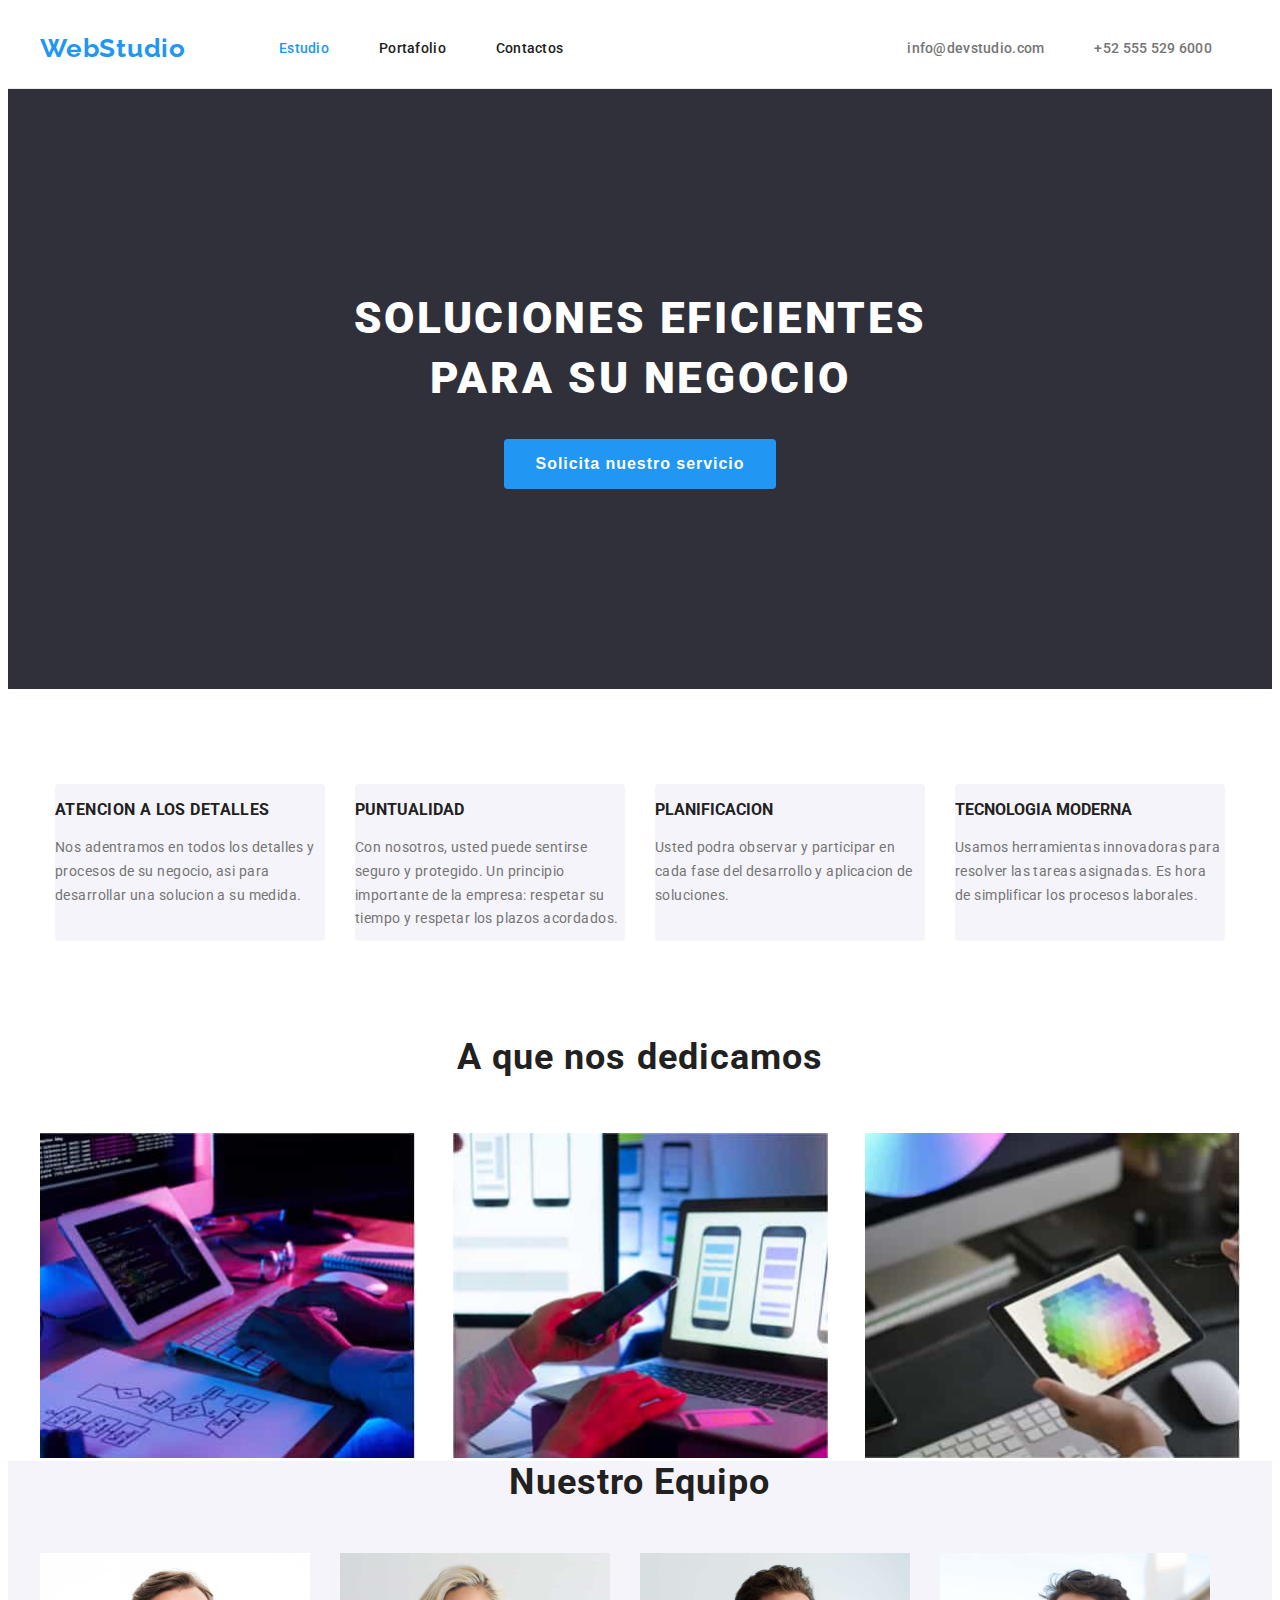
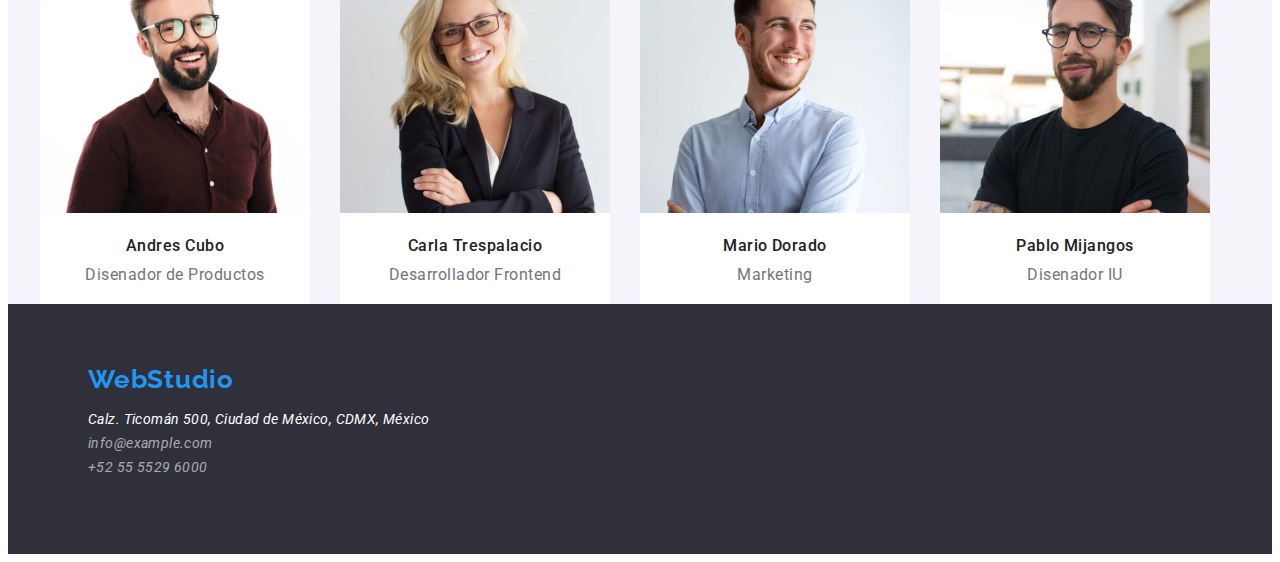
==== commit 0b27dc5e: "correcciones mentor baruc" ====
--- a/index.html
+++ b/index.html
@@ -1,143 +1,172 @@
 <!DOCTYPE html>
-<html lang="es">
+<html lang="en">
   <head>
     <meta charset="UTF-8" />
+    <meta http-equiv="X-UA-Compatible" content="IE=edge" />
     <meta name="viewport" content="width=device-width, initial-scale=1.0" />
-    <title>Document</title>
+    <link rel="stylesheet" href="node_modules/modern-normalize/modern-normalize.css" />
+    <link rel="preconnect" href="https://fonts.googleapis.com" />
+    <link rel="preconnect" href="https://fonts.gstatic.com" crossorigin />
+    <link
+      href="https://fonts.googleapis.com/css2?family=Raleway:wght@700&family=Roboto:wght@400;500;700;900&display=swap"
+      rel="stylesheet"
+    />
+
     <link
       rel="stylesheet"
-      href="https://cdnjs.cloudflare.com/ajax/libs/modern-normalize/1.0.0/modern-normalize.min.css"
+      href="https://cdnjs.cloudflare.com/ajax/libs/modern-normalize/2.0.0/modern-normalize.css"
+      integrity="sha512-gA2Bvu0/hw4oj0Lp8ZHjK+o3S4BE5m8d/wNVy6ktKLhHKPpWLQwv9ixzuWirWOakoJqlBdePq2NhoCaUOQ5npQ=="
+      crossorigin="anonymous"
+      referrerpolicy="no-referrer"
     />
-    <link rel="stylesheet" href="./css/styles.css" />
+
+    <link rel="stylesheet" href="css/styles.css" />
+    <title>WebStudio</title>
   </head>
+<div>
   <body>
-      <header class="navBar">
-        <div class="container">
-          <nav class="navSection">
-            <span class="navIcon"><a href="./index.html" class="iconName">WebStudio </a></span>
-            <div class="navBox">
-              <ul class="list navList">
-                <li><a href="./index.html" class="link navLink current">Estudio</a></li>
-            <li><a href="./portfolio.html" class="link navLink">Portafolio</a></li>
-            <li><a href="#" class="link navLink">Contactos</a></li>
+    <!-- header-section-->
+    <header class="main_header">
+      <div class="navigation_container container">
+        <span><a class="logo" href="#">WebStudio</a></span>
+        <nav class="navigation">
+          <ul class="navigation_bar">
+            <li><a href="./index.html" class="nav_tap current">Estudio</a></li>
+            <li><a href="./portfolio.html" class="nav_tap">Portafolio</a></li>
+            <li><a href="#" class="nav_tap">Contactos</a></li>
           </ul>
-          <ul class="list navList">
-            <li>
-              <a href="mailto:info@devstudio.com" class="navContact link">info@devstudio.com</a>
-            </li>
-            <li><a href="tel:+52555296000" class="navContact link">+525 555 296 000</a></li>
-          </ul>
-        </div>
         </nav>
+        <ul class="navigation_links">
+          <li><a class="_link" href="mailto:info@devstudio.com">info@devstudio.com</a></li>
+          <li><a class="_link" href="tel:+525555296000">+52 555 529 6000</a></li>
+        </ul>
       </div>
-      </header>
-      <main>
-      <section class="main section">
-        <div class="container mainTheme">
-          <h1 class="mainTitle">SOLUCIONES EFICACES PARA <br> SU NEGOCIO</h1>
-          <button type="button" class="mainButton">Solicite nuestro servicio</button>
+    </header>
+
+    <!-- main-content-section-->
+    <main>
+      <section class="main_seccion first">
+        <div class="main_container">
+          <h1 class="main_title main__title-container">soluciones eficientes para su negocio</h1>
+          <button class="btn-primary" type="button">Solicita nuestro servicio</button>
         </div>
       </section>
-      <section class="mainValues section">
+
+      <section class="detailed container">
+        <ul class="section_ul detailed_ul">
+          <li class="first_rectangle">
+            <h3 class="job_title">ATENCION A LOS DETALLES</h3>
+            <p class="job_description">
+              Nos adentramos en todos los detalles y procesos de su negocio, asi para desarrollar
+              una solucion a su medida.
+            </p>
+          </li>
+
+          <li class="first_rectangle">
+            <h3>PUNTUALIDAD</h3>
+            <p class="job_description">
+              Con nosotros, usted puede sentirse seguro y protegido. Un principio importante de la
+              empresa: respetar su tiempo y respetar los plazos acordados.
+            </p>
+          </li>
+
+          <li class="first_rectangle">
+            <h3>PLANIFICACION</h3>
+            <p class="job_description">
+              Usted podra observar y participar en cada fase del desarrollo y aplicacion de
+              soluciones.
+            </p>
+          </li>
+
+          <li class="first_rectangle">
+            <h3>TECNOLOGIA MODERNA</h3>
+            <p class="job_description">
+              Usamos herramientas innovadoras para resolver las tareas asignadas. Es hora de
+              simplificar los procesos laborales.
+            </p>
+          </li>
+        </ul>
+      </section>
+
+      <section class="dedication">
         <div class="container">
-          <ul class="list cardSet">
+          <h2 class="dedication_h2">A que nos dedicamos</h2>
+          <ul class="dedication_ul pictures">
             <li>
-              <h3 class="detail">ATENCION A LOS DETALLES</h3>
-              <p class="content">
-                Nos adentramos en todos los detalles y procesos de su negocio, para así desarrollar
-                una solución a su medida.
-              </p>
+              <img src="images/escribiendoteclado.jpg" class="compu" alt="computador" width="375" />
             </li>
             <li>
-              <h3 class="detail">PUNTUALIDAD</h3>
-              <p class="content">
-                Con nosotros, usted puede sentirse seguro y protegido. Un principio importante de la
-                empresa: respetar su tiempo y respetar los plazos acordados.
-              </p>
+              <img src="images/smartphoneui.jpg" class="mobil" alt="celular" width="375" />
             </li>
             <li>
-              <h3 class="detail">PLANIFICACIÓN</h3>
-              <p class="content">
-                Usted podrá observar y participar en cada fase del desarrollo y aplicación de
-                soluciones.
-              </p>
-            </li>
-            <li>
-              <h3 class="detail">TEGNOLOGÍA MODERNA</h3>
-              <p class="content">
-                Usamos herramientas innovadoras para resolver las tareas asignadas. Es hora de
-                simplificar los procesos laborales.
-              </p>
+              <img src="images/paletadecolores.jpg" class="tablet" alt="tablet" width="375" />
             </li>
           </ul>
         </div>
       </section>
-      <section class="mainAbout section">
+
+      <section class="our__team">
         <div class="container">
-          <h2 class="subtitle">A qué nos dedicamos</h2>
-          <ul class="list about">
-            <li class="aboutImg">
-              <img src="./images/capa1.jpg" alt="Code" class="img" width="370px"/>
-            </li>
-            <li class="aboutImg">
-              <img src="./images/capa2.jpg" alt="Web" class="img" width="370px"/>
-            </li>
-            <li>
-              <img src="./images/capa3.jpg" alt="Design" class="img" width="370px"/>
-            </li class="aboutImg">
-          </ul>
-        </div>
-      </section>
-      <section id="mainTeam" class="team section">
-        <div class="container">
-          <h2 class="subtitle">Nuestro equipo</h2>
-          <ul class="list cardSet">
-            <li class="teamMember memberCard">
-              <img class="teamPhoto img" src="./images/capa4.jpg " alt="Andres" width="270"  />
-              <div class="teamContent">
-                <h3 class="teamName">Andrés Cubo</h3>
-              <p class="teamJob">Diseñador de Productos</p>
+          <h2 class="team_title">Nuestro Equipo</h2>
+          <ul class="our__team_ul team_list">
+            <li class="our__team_image">
+              <div class="img_autor">
+                <img src="images/andrescubo.jpg" class="name_img" alt="andres" width="270" />
+                <div class="autor">
+                  <p class="name_worker">Andres Cubo</p>
+                  <p class="profesion">Disenador de Productos</p>
+                </div>
               </div>
             </li>
-            <li class="teamMember memberCard">
-              <img class="teamPhoto img" src="./images/capa5.jpg" alt="Carla" width="270"  />
-              <div class="teamContent">
-              <h3 class="teamName">Carla Palacios</h3>
-              <p class="teamJob">Desarrolladora Frontend</p>
+
+            <li class="our__team_image">
+              <div class="img_autor">
+                <img src="images/carlapalacios.jpg" class="name_img alt="carla" width="270" />
+                <div class="autor">
+                  <p class="name_worker">Carla Trespalacio</p>
+                  <p class="profesion">Desarrollador Frontend</p>
+                </div>
               </div>
             </li>
-            <li class="teamMember memberCard">
-              <img class="teamPhoto img" src="./images/capa6.jpg" alt="Mario" width="270"  />
-              <div class="teamContent">
-              <h3 class="teamName">Mario Dorado</h3>
-              <p class="teamJob">Marketing</p>
+
+            <li class="our__team_image">
+              <div class="img_autor">
+                <img src="images/mariodorado.jpg" class="name_img alt="mario" width="270" />
+                <div class="autor">
+                  <p class="name_worker">Mario Dorado</p>
+                  <p class="profesion">Marketing</p>
+                </div>
               </div>
             </li>
-            <li class="teamMember memberCard">
-              <img class="teamPhoto img" src="./images/capa7.jpg" alt="Pablo" width="270"  />
-              <div class="teamContent">
-              <h3 class="teamName">Pablo Mijangos</h3>
-              <p class="teamJob">Diseñador IU</p>
+
+            <li class="our__team_image">
+              <div class="img_autor">
+                <img src="images/pablomijangos.jpg" class="name_img alt="pablo" width="270" />
+                <div class="autor">
+                  <p class="name_worker">Pablo Mijangos</p>
+                  <p class="profesion">Disenador IU</p>
+                </div>
               </div>
             </li>
           </ul>
         </div>
       </section>
     </main>
+    <!-- footer-section-->
     <footer class="footer">
       <div class="container">
-        <div class="footerDetail">
-        <a href="./index.html" class="iconName">WebStudio </a>
-        <ul class="list detailList">
-          <li><address><a href="https://www.google.com/maps/place/Calz.+Ticom%C3%A1n+500,+La+Laguna+Ticoman,+Gustavo+A.+Madero,+07340+Ciudad+de+M%C3%A9xico,+CDMX,+M%C3%A9xico/@19.5102072,-99.1350661,17z/data=!3m1!4b1!4m5!3m4!1s0x85d1f9c66374d1dd:0x72c74207e8767392!8m2!3d19.5102022!4d-99.1324912?hl=es&entry=ttu"
-                class="ubication link">Calz. Ticomán 500, Ciudad de México, CDMX, México</a></address>
-          </li>
-          <li>
-            <a href="mailto:info@devstudio.com" class="footerContact link">info@devstudio.com</a>
-          </li>
-          <li><a href="tel:+525555296000" class="footerContact link">+525 555 296 000</a></li>
-        </ul>
-      </div>
+        <span class="footer_logo">WebStudio</span>
+        <address class="foot_contact">
+          <ul class="foot_links">
+            <li>
+              <a class="contact_address" href="#GoogleMapsURl"
+                >Calz. Ticomán 500, Ciudad de México, CDMX, México</a
+              >
+            </li>
+            <li><a class="contact" href="mailto:info@example.com">info@example.com</a></li>
+            <li><a class="contact" href="tel:+525555296000">+52 55 5529 6000</a></li>
+          </ul>
+        </address>
       </div>
     </footer>
   </body>
--- a/css/styles.css
+++ b/css/styles.css
@@ -1,372 +1,465 @@
-@import url('https://fonts.googleapis.com/css2?family=Raleway:ital,wght@0,100;0,200;0,300;0,400;0,500;0,600;0,700;0,800;0,900;1,100;1,200;1,300;1,400;1,500;1,600;1,700;1,800;1,900&display=swap');
-@import url('https://fonts.googleapis.com/css2?family=Roboto:ital,wght@0,100;0,300;0,400;0,500;0,700;0,900;1,100;1,300;1,400;1,500;1,700;1,900&display=swap');
+@import url('https://fonts.googleapis.com/css2?family=Raleway:wght@700&family=Roboto:wght@400;500;700;900&display=swap');
+@import url('https://fonts.googleapis.com/css2?family=Roboto:wght@400;500;700;900&display=swap');
 
 :root {
-  --main-color: rgb(33, 33, 33);
-  --selected-color: rgb(33, 150, 243);
-  --background-color: rgb(47, 48, 58, 1);
-  --backgroundbutton-color: rgb(245, 244, 250, 1);
-  --main-font: 'Roboto', sans-serif;
-  --secondary-font: 'Raleway', sans-serif;
+  --background-color: rgb(255, 255, 255);
+  --letter-color: rgb(33, 33, 33);
+  --select-color: rgb(33, 150, 243);
+  --secondary-back: rgb(245, 244, 250);
+  --footer-color: rgb(47, 48, 58);
+  --descriptions: rgb(117, 117, 117);
 }
 
 body {
-  color: var(--main-color);
-  font-family: var(--main-font);
-}
-/* HEADER */
-.navBar {
-  border: 1px solid rgba(236, 236, 236, 1);
-  height: 80px;
-}
-.navIconFull {
+  color: var(--letter-color);
+  background: var(--background-color);
+  font-family: roboto, relaway, sans-serif;
+  font-size: 14px;
+}
+
+.container {
+  width: 1200px;
+  margin: auto;
+}
+
+.main_seccion {
+  background-color: var(--footer-color);
+}
+
+.our__team {
+  background-color: var(--secondary-back);
+}
+
+.footer {
+  background-color: var(--footer-color);
+}
+
+/* encabezado */
+.logo {
+  font-family: Raleway;
+  text-decoration: none;
+  color: var(--select-color);
+  text-align: right;
   font-size: 26px;
-  font-weight: 700;
-  line-height: 1.19;
-  letter-spacing: 0.03em;
-  text-align: right;
+  letter-spacing: 0.78px;
+  font-weight: 700;
+
+  /* box */
+  padding: 24px 0% 25px 0px;
+}
+
+.navigation_bar .nav_tap {
+  font-weight: 500;
+
+  letter-spacing: 0.28px;
   text-decoration: none;
-  color: var(--main-color);
-  font-family: var(--secondary-font);
-}
-.navLink {
-  color: var(--main-color);
-}
-
-.navList {
-  gap: 50px;
-  padding: 0;
-  display: flex;
-}
-.navLink:active .navLink:focus,
-.navLink:hover {
-  color: var(--selected-color);
-}
-.navContact {
-  color: rgb(117, 117, 117);
-}
-.navSection {
-  gap: 50px;
+}
+
+.navigation_bar {
+  display: flex;
+  list-style: none;
+  column-gap: 50px;
+  padding: 32px 0% 32px 93px;
+  margin: 0;
+}
+
+.navigation_container {
   display: flex;
   align-items: center;
-}
-.navBox {
-  gap: 344px;
-  padding: 32px 0;
-  display: flex;
-  justify-content: space-between;
-}
-.navIcon {
-  gap: 30px;
-  display: flex;
-  align-items: center;
-  justify-content: space-between;
-}
-/* HEADER */
-
-/* INDEX */
-
-/* MAIN */
-.main {
-  height: 600px;
-  display: flex;
-  justify-content: center;
-  background-color: var(--background-color);
-  filter: drop-shadow(0px 4px 4px rgba(0, 0, 0, 0.25));
-}
-.mainTheme {
-  gap: 30px;
-  display: flex;
-  flex-direction: column;
-  flex-basis: calc((100% - 2 * 10px) / 1.5);
-  align-self: center;
-}
-.mainTitle {
+  margin: 0px auto;
+}
+
+.nav_tap {
+  color: var(--letter-color);
+}
+
+.navigation_bar :hover {
+  color: var(--select-color);
+}
+
+.navigation_bar :focus {
+  color: var(--select-color);
+}
+
+.current {
+  color: var(--select-color);
+}
+
+.navigation_links ._link {
+  color: var(--descriptions);
+  font-weight: 500;
+
+  letter-spacing: 0.28px;
+  text-decoration: none;
+}
+
+.navigation_links {
+  display: flex;
+  list-style: none;
+  column-gap: 50px;
+  padding: 32px 0px 32px 344px;
+  margin: 0;
+}
+
+.navigation_links :hover {
+  color: var(--select-color);
+}
+
+.navigation_links :focus {
+  color: var(--select-color);
+}
+
+.main_header {
+  border-bottom: solid 0.1px;
+  border-color: #ececec;
+}
+
+/* header */
+
+/* section tittle */
+
+.main_title {
+  color: var(--background-color);
+  text-align: center;
   font-size: 44px;
   font-weight: 900;
-  line-height: 1.3;
-  letter-spacing: 0.06em;
-  text-align: center;
-  color: rgb(255, 255, 255, 1);
+  line-height: 1.36;
+  letter-spacing: 2.64px;
+  text-transform: uppercase;
+  width: 696px;
+  height: 120px;
+}
+
+.first {
+  padding: 200px 0px 200px 0px;
+}
+
+.main_container {
+  display: flex;
+  flex-direction: column;
+  justify-content: center;
+  align-items: center;
+  row-gap: 30px;
+}
+
+.main__title-container {
   margin: 0;
 }
-.mainButton {
+
+.btn-primary {
+  text-align: center;
+  border-radius: 4px;
+  background-color: var(--select-color);
+  color: var(--background-color);
   font-size: 16px;
   font-weight: 700;
-  line-height: 1.3;
+  line-height: 1.87;
+  letter-spacing: 0.96px;
+  cursor: pointer;
+  padding: 10px 32px;
+  border: none;
+}
+
+/* section tittle */
+
+/* detailed section */
+.detailed {
+  display: flex;
+  justify-content: center;
+  padding-top: 95px;
+}
+
+.detailed ul {
+  width: 1170px;
+  padding: 0px;
+}
+
+.section_ul {
+  list-style: none;
+}
+
+.detailed_ul {
+  display: flex;
+  column-gap: 30px;
+  margin: 0%;
+  padding: 0px;
+  flex-basis: calc((100% - 3 * 30px) / 4);
+}
+
+.job_title {
+  font-weight: 700;
+
+  letter-spacing: 0.42px;
+  text-transform: uppercase;
+}
+
+.job_description {
+  color: var(--descriptions);
+  font-weight: 400;
+  line-height: 1.71;
+  letter-spacing: 0.42px;
+  width: 270px;
+  margin: 10px 0px;
+}
+
+.first_rectangle {
+  width: 270px;
   border-radius: 4px;
-  padding: 10px 32px;
-  letter-spacing: 0.06em;
-  border: none;
-  cursor: pointer;
-  margin: auto;
-  color: rgb(255, 255, 255);
-  background-color: rgb(33, 150, 243);
-}
-/* MAIN */
-/* Values */
-.mainValues {
-  margin: auto;
-  display: flex;
-  flex-wrap: wrap;
-  justify-content: space-evenly;
-}
-.mainValues li {
-  flex-basis: calc((100% - 30px * 3) / 4);
-}
-
-/* Values */
-
-/* ABOUT */
-.about {
-  gap: 30px;
-  margin: auto;
-  display: flex;
-  justify-content: space-evenly;
-}
-/* ABOUT */
-
-/* TEAM */
-.team {
-  background-color: rgb(245, 244, 250);
-}
-.teamMember {
-  background-color: rgb(255, 255, 255, 1);
-}
-.teamName {
-  font-size: 16px;
-  font-weight: 700;
-  line-height: 1.19;
-  letter-spacing: 0.03em;
-  text-align: center;
-}
-.teamJob {
-  font-size: 16px;
-  line-height: 1.19;
-  letter-spacing: 0.03em;
-  text-align: center;
-  color: rgb(117, 117, 117);
-}
-.memberCard {
-  border-radius: 0px 0px 4px 4px;
-  flex-basis: calc((100% - 3 * 10px) / 4);
-  box-shadow: 0px 2px 1px 0px rgba(0, 0, 0, 0.2), 0px 1px 1px 0px rgba(0, 0, 0, 0.14),
-    0px 1px 3px 0px rgba(0, 0, 0, 0.12);
-}
-
-/* TEAM */
-
-/* ------INDEX----- */
-
-/* -----PORTAFOLIO----- */
-.filter {
-  display: flex;
-  flex-direction: column;
-  margin: auto;
-  justify-content: center;
-}
-.filterList {
-  gap: 8px;
-  padding: 0;
-  display: flex;
-  flex-wrap: wrap;
-  justify-content: center;
-}
-.filterClass {
-  padding: 6px 24px;
+  background: #f5f4fa;
+}
+
+/* detailed section */
+
+/* section dedication */
+.dedication {
+  padding-top: 95px;
+}
+
+.pictures {
+  list-style: none;
+  padding: 0%;
+}
+
+.dedication_h2 {
+  text-align: center;
+  font-size: 36px;
+  font-weight: 700;
+
+  letter-spacing: 1.08px;
+  margin: 0%;
+  padding-bottom: 55.05px;
+}
+
+.dedication_ul {
+  display: flex;
+  justify-content: space-between;
+  margin: 0%;
+  flex-basis: calc((100% - 2 * 30.26px) / 3);
+  padding: 0%;
+}
+
+.dedication_ul {
+  flex-basis: calc(100% - 46px / 3);
+}
+
+/* section dedication */
+
+/* section our__team */
+
+.our__team {
+}
+
+.team_list {
+  list-style: none;
+}
+
+.our__team_ul {
+  display: flex;
+  margin: 0%;
+  margin-top: 50px;
+  padding: 0px;
+  column-gap: 30px;
+  align-items: flex-start;
+}
+
+.team_title {
+  text-align: center;
+  font-size: 36px;
+  font-weight: 700;
+
+  letter-spacing: 1.08px;
+  margin: 0 auto;
+}
+
+.autor {
+  padding: 20px 0px 20px 0px;
+}
+
+.name_worker {
+  text-align: center;
   font-size: 16px;
   font-weight: 500;
-  line-height: 1.6; /*se calcula dividiendo el line-height / font-size*/
+
+  letter-spacing: 0.48px;
+  margin: 0%;
+  margin-bottom: 10px;
+}
+
+.profesion {
+  color: var(--descriptions);
+  text-align: center;
+  font-size: 16px;
+  font-weight: 400;
+
+  letter-spacing: 0.48px;
+  margin: 0%;
+}
+
+.img_autor {
+  background-color: var(--background-color);
+}
+
+/* section our__team */
+
+/* section regular_customers*/
+
+.linea {
+  border: 1px solid #ececec;
+  margin: 0px;
+}
+
+li {
+  padding-inline-start: 0px;
+}
+
+.list1 {
+  list-style-type: none;
+  display: flex;
+  justify-content: center;
+  margin-bottom: 50px;
+  margin-top: 50px;
+}
+
+.button-0 {
+  background-color: #f5f4fa;
+  width: auto;
+  border: 0;
+  list-style-type: none;
+  font-family: Roboto;
+  font-weight: 500px;
+  font-size: 16px;
+  line-height: 1.6;
+  margin-right: 8px;
+  padding: 6px 24px;
   border-radius: 4px;
-  letter-spacing: 0.03em; /*se coloca el valor en decimales*/
-  cursor: pointer;
-  border-style: hidden;
-  background-color: var(--backgroundbutton-color);
-}
-.filterCurrent {
-  color: rgb(255, 255, 255);
-  background-color: var(--selected-color);
-}
-.filterClass:hover,
-.filterClass:focus,
-.filterClass:active {
-  color: rgb(255, 255, 255);
-  background-color: var(--selected-color);
-  box-shadow: 0px 2px 2px 0px rgba(0, 0, 0, 0.12), 0px 1px 2px 0px rgba(0, 0, 0, 0.08),
-    0px 3px 1px 0px rgba(0, 0, 0, 0.1);
-}
-.product {
-  cursor: pointer;
-  border-radius: 0px 0px 4px 4px;
-  border: 1px solid rgb(238, 238, 238);
-  flex-basis: calc((100% - 3 * 30px) / 3);
-}
-.productName {
-  margin: 0;
+}
+
+.filters .list1 .button-0:hover,
+.filters .list1 .button-0:focus {
+  color: white;
+  box-shadow: 0px 3px 1px rgba(0, 0, 0, 0.1), 0px 1px 2px rgba(0, 0, 0, 0.08),
+    0px 2px 2px rgba(0, 0, 0, 0.12);
+  border-radius: 4px;
+  background: #2196f3;
+}
+
+/* section regular_customers*/
+
+/* section projects */
+
+.projects {
+}
+
+.projects_img {
+  display: flex;
+  list-style: none;
+  /*flex*/
+  flex-wrap: wrap;
+  gap: 30px;
+
+  padding-right: 0px;
+  padding-left: 0px;
+}
+
+.projects_li {
+  border: 1px solid rgba(238, 238, 238, 1);
+  margin-bottom: 30px;
+}
+
+.projects_li:hover {
+  box-shadow: 1px 4px 6px 0px rgba(0, 0, 0, 0.16), 0px 4px 4px 0px rgba(0, 0, 0, 0.06),
+    0px 1px 1px 0px rgba(0, 0, 0, 0.12);
+}
+
+.projects_li:focus {
+  box-shadow: 1px 4px 6px 0px rgba(0, 0, 0, 0.16), 0px 4px 4px 0px rgba(0, 0, 0, 0.06),
+    0px 1px 1px 0px rgba(0, 0, 0, 0.12);
+}
+
+.img_portafolio {
+  display: block;
+}
+
+.descripcion_box {
+  width: 370px;
+  border: solid 1px;
+  border-color: #eeeeee;
+}
+
+.other_descripcion {
+  padding: 20px 24px;
+}
+
+.tittle_descripcion {
+  font-size: 18px;
+  font-weight: 700;
   line-height: 2;
-  font-size: 18px;
-  font-weight: 700;
-  letter-spacing: 0.06em;
-}
-.product:hover,
-.product:focus {
-  box-shadow: 0px 2px 1px 0px rgba(0, 0, 0, 0.2), 0px 1px 1px 0px rgba(0, 0, 0, 0.14),
-    0px 1px 3px 0px rgba(0, 0, 0, 0.12);
-}
-.portafolioCard {
-  gap: 30px;
-  padding: 0;
-  display: flex;
-  flex-wrap: wrap;
-  flex-direction: row;
-}
-
-.cardContent {
-  gap: 4px;
-  padding: 24px 18px;
-  margin: auto;
-  display: flex;
-  flex-direction: column;
-}
-
-/* -----PORTAFOLIO----- */
-
-/* -----BODY------ */
-
-/* FOOTER */
-.footerBox {
-  gap: 70px;
-  display: flex;
-}
-.footerDetail {
-  gap: 14px;
-  display: flex;
-  flex-direction: column;
-}
-.footerSocial {
-  gap: 20px;
-  display: flex;
-  flex-direction: column;
-}
-.detailList {
-  gap: 9px;
-  padding: 0;
-  max-width: 231px;
-  display: flex;
-  flex-direction: column;
-}
-.socialList {
-  gap: 10px;
-  padding: 0;
-  max-width: 206px;
-  display: flex;
-}
-.ubication {
-  display: flex;
-  color: rgb(255, 255, 255);
-}
-.findUs {
-  font-size: 14px;
-  font-weight: 700;
-  line-height: 1.21;
-  letter-spacing: 0.03em;
-  color: rgb(255, 255, 255);
-}
-.socialMedia {
-  color: rgb(255, 255, 255);
-}
+  letter-spacing: 1.08px;
+  width: 322px;
+  margin: 0%;
+}
+
+.tittle_projects {
+  margin: 0px;
+  color: #757575;
+  font-size: 16px;
+  font-weight: 400;
+  letter-spacing: 0.48px;
+  line-height: 1.87;
+}
+
+/* section projects */
+
+section {
+  padding: 94px 0 px 94px 0px;
+}
+
+/* footer */
+
 .footer {
-  padding: 45px;
-  background-color: var(--background-color);
-}
-.footerIconFull {
+  padding: 60px 80px;
+}
+
+.footer_logo {
+  color: var(--select-color);
+  font-family: Raleway;
   font-size: 26px;
   font-weight: 700;
-  line-height: 1.19;
-  letter-spacing: 0.03em;
-  text-align: right;
+  letter-spacing: 0.78px;
+}
+
+.footer_div {
+  display: flex;
+}
+
+.footer .logo {
+  margin-top: 0px;
+  margin-bottom: 9px;
+}
+
+.foot_links .contact_address {
+  color: var(--background-color);
+  font-weight: 400;
+  line-height: 1.71;
+  letter-spacing: 0.42px;
   text-decoration: none;
-  color: rgb(255, 255, 255);
-  font-family: var(--secondary-font);
-}
-.footerContact {
+}
+
+.foot_links .contact {
   color: rgba(255, 255, 255, 0.6);
-}
-/* FOOTER */
-
-/*GENERAL CONTENT*/
-
-.section {
-  padding: 30px 0;
-}
-.container {
-  width: 1200px;
-
-  padding-left: 15px;
-  padding-right: 15px;
-  margin-left: auto;
-  margin-right: auto;
-}
-.current {
-  color: var(--selected-color);
-}
-.list {
-  list-style: none;
-  margin: 0;
-  padding-left: 0;
-}
-.subtitle {
-  font-size: 36px;
-  font-weight: 700;
-  line-height: 1.17;
-  letter-spacing: 0.03em;
-  text-align: center;
-}
-.detail {
-  font-size: 14px;
-  font-weight: 700;
-  line-height: 1.21;
-  letter-spacing: 0.03em;
-}
-.content {
-  font-size: 14px;
   font-weight: 400;
-  line-height: 1.7;
-  letter-spacing: 0.03em;
-  color: rgb(117, 117, 117);
-}
-.iconName {
-  font-size: 26px;
-  font-weight: 700;
-  line-height: 1.19;
-  letter-spacing: 0.03em;
-  align-items: flex-end;
+  line-height: 1.71;
+  letter-spacing: 0.42px;
   text-decoration: none;
-  color: var(--selected-color);
-  font-family: var(--secondary-font);
-}
-.link {
-  text-decoration: none;
-
-  font-size: 14px;
-  font-weight: 500;
-  line-height: 1.2;
-  letter-spacing: 0.03em;
-}
-.link:hover,
-.link:focus {
-  color: var(--selected-color);
-}
-.cardSet {
-  gap: 10px;
-  padding: 0;
-  display: flex;
-  flex-wrap: wrap;
-}
-.invisible {
-  color: transparent;
-}
-.img {
-  width: 100%;
-  height: auto;
-}
+}
+
+.foot_links {
+  list-style: none;
+  padding: 0%;
+}
+
+.foot_links :hover {
+  color: var(--select-color);
+}
+
+/* footer */
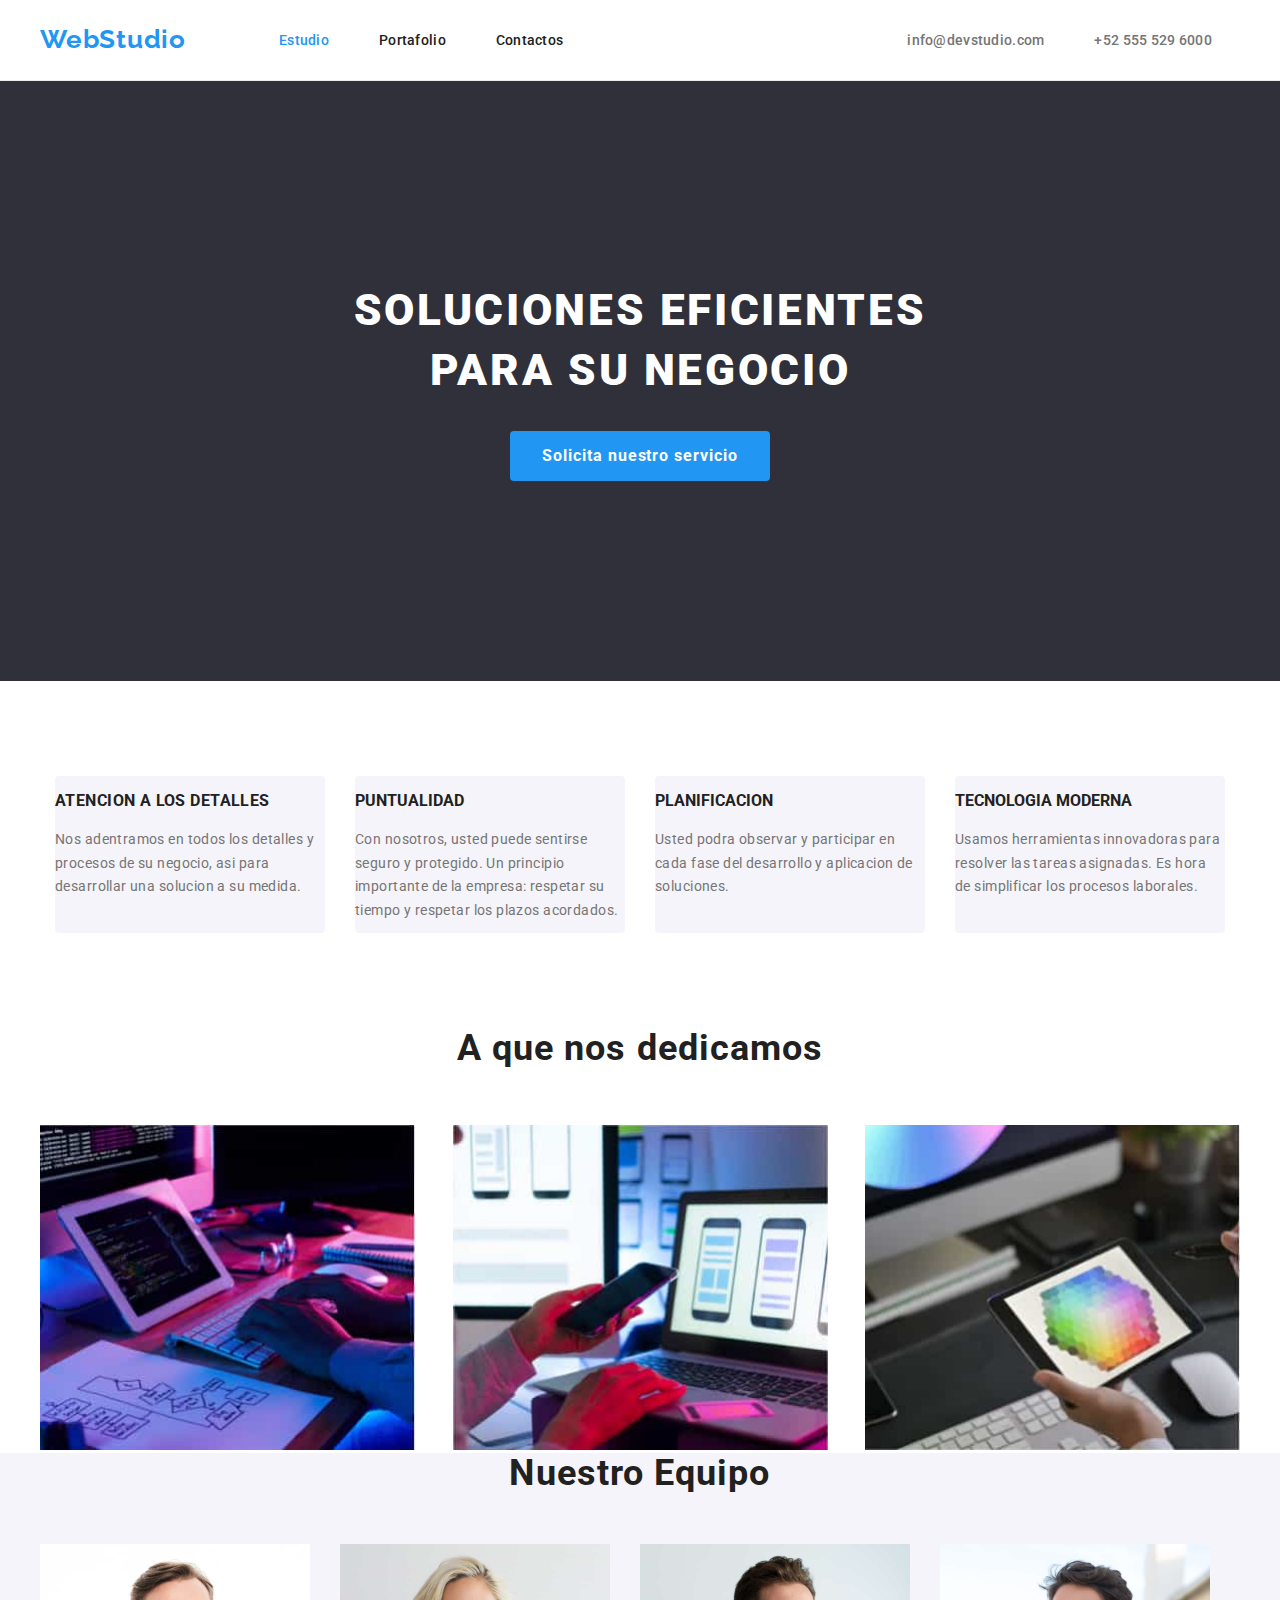
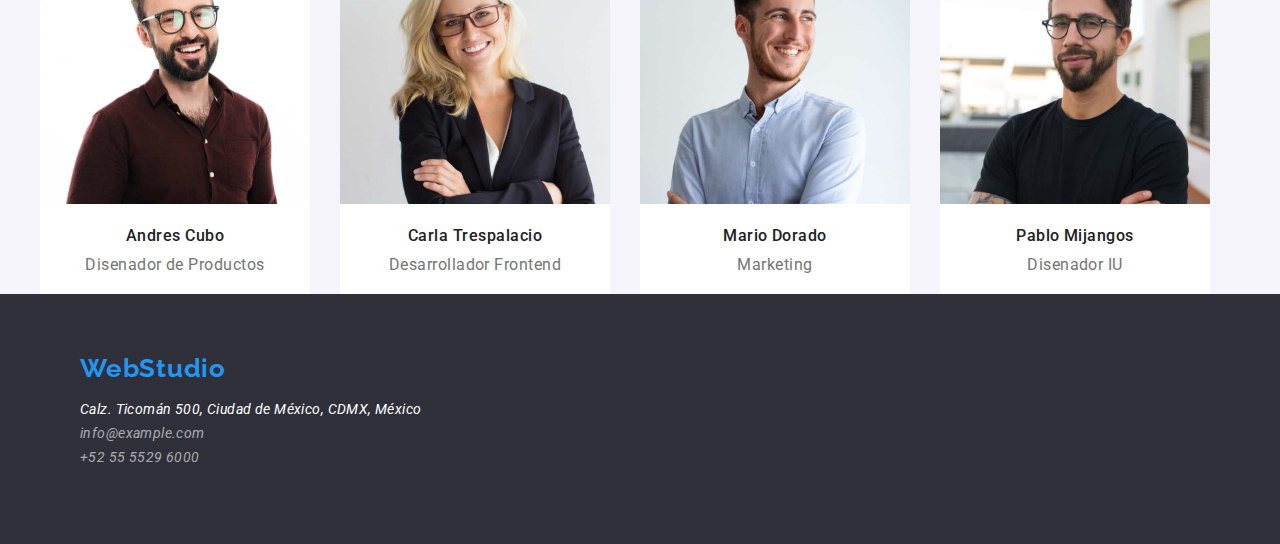
==== commit 8f79b8a3: "coreccion errorres en css" ====
--- a/index.html
+++ b/index.html
@@ -1,5 +1,5 @@
 <!DOCTYPE html>
-<html lang="en">
+<html lang="es">
   <head>
     <meta charset="UTF-8" />
     <meta http-equiv="X-UA-Compatible" content="IE=edge" />
@@ -15,7 +15,7 @@
     <link
       rel="stylesheet"
       href="https://cdnjs.cloudflare.com/ajax/libs/modern-normalize/2.0.0/modern-normalize.css"
-      integrity="sha512-gA2Bvu0/hw4oj0Lp8ZHjK+o3S4BE5m8d/wNVy6ktKLhHKPpWLQwv9ixzuWirWOakoJqlBdePq2NhoCaUOQ5npQ=="
+      
       crossorigin="anonymous"
       referrerpolicy="no-referrer"
     />
--- a/css/styles.css
+++ b/css/styles.css
@@ -245,9 +245,6 @@
 /* section dedication */
 
 /* section our__team */
-
-.our__team {
-}
 
 .team_list {
   list-style: none;
@@ -347,9 +344,6 @@
 
 /* section projects */
 
-.projects {
-}
-
 .projects_img {
   display: flex;
   list-style: none;
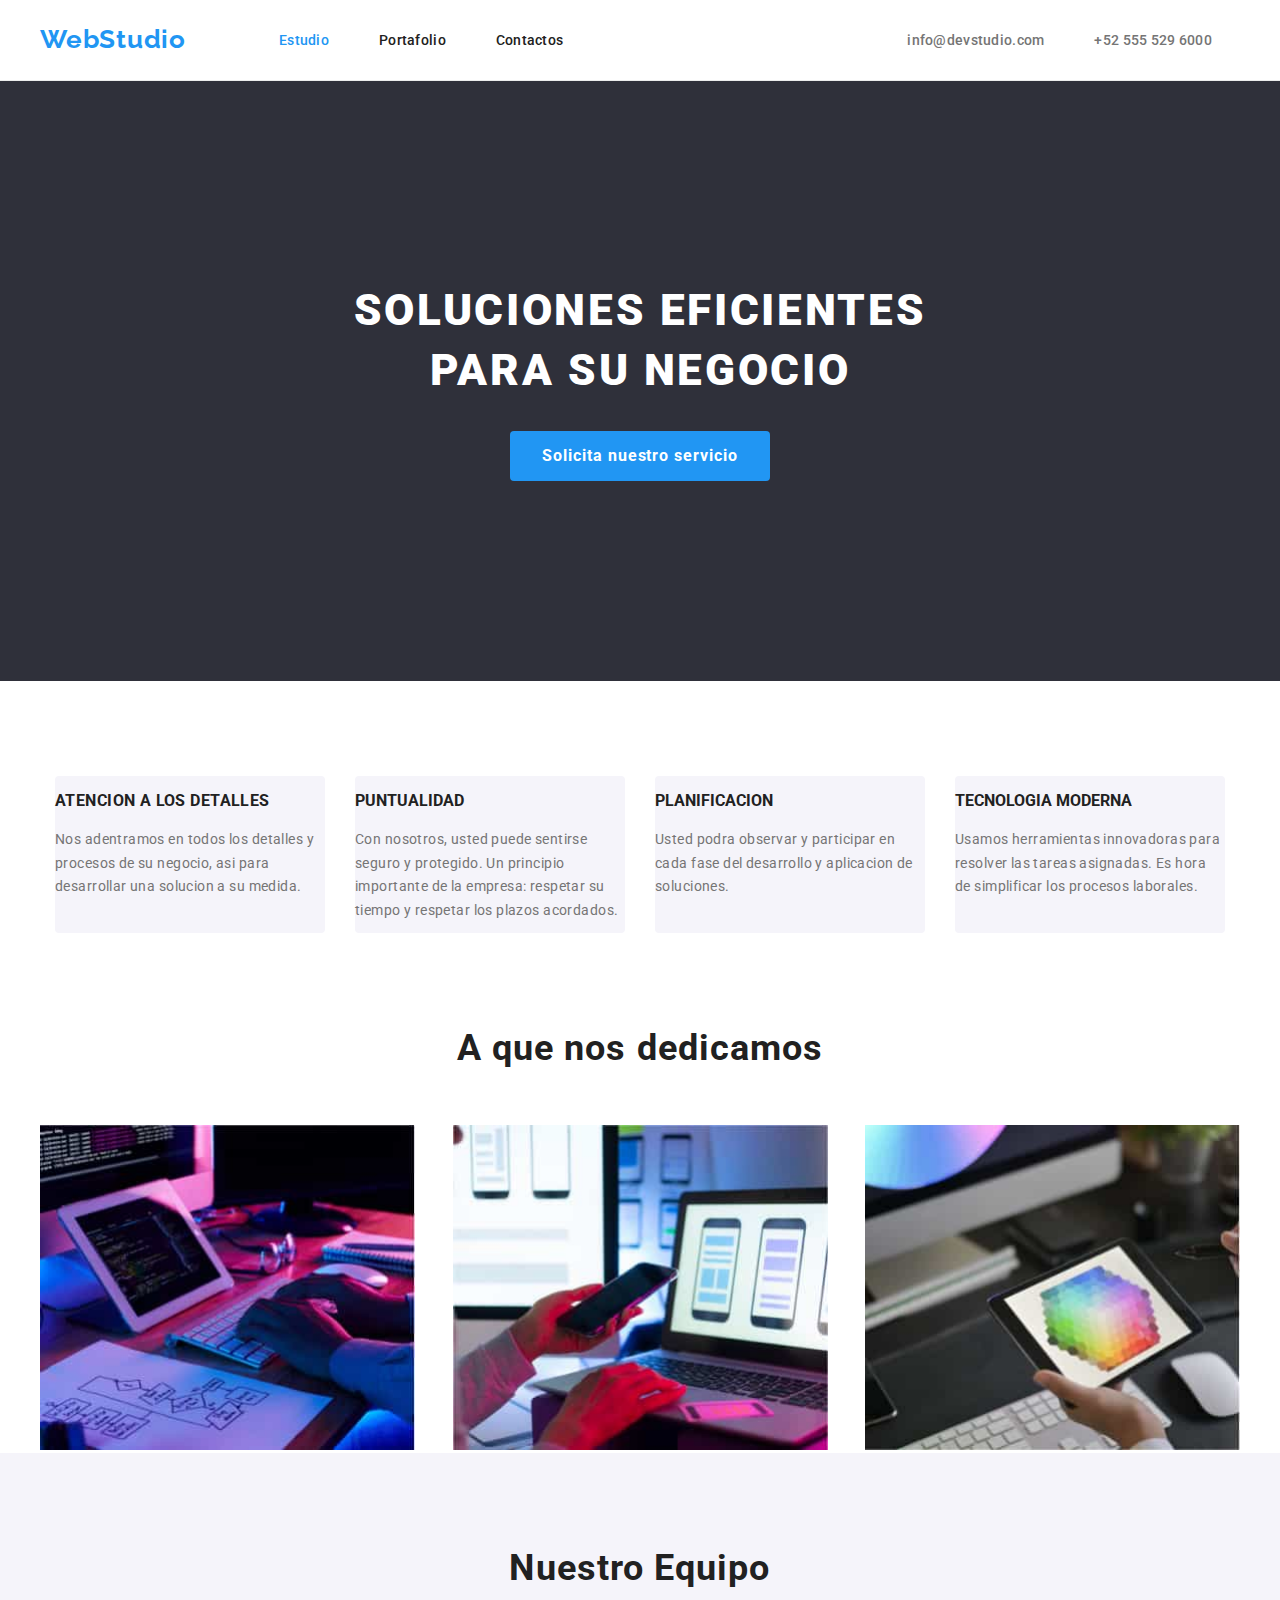
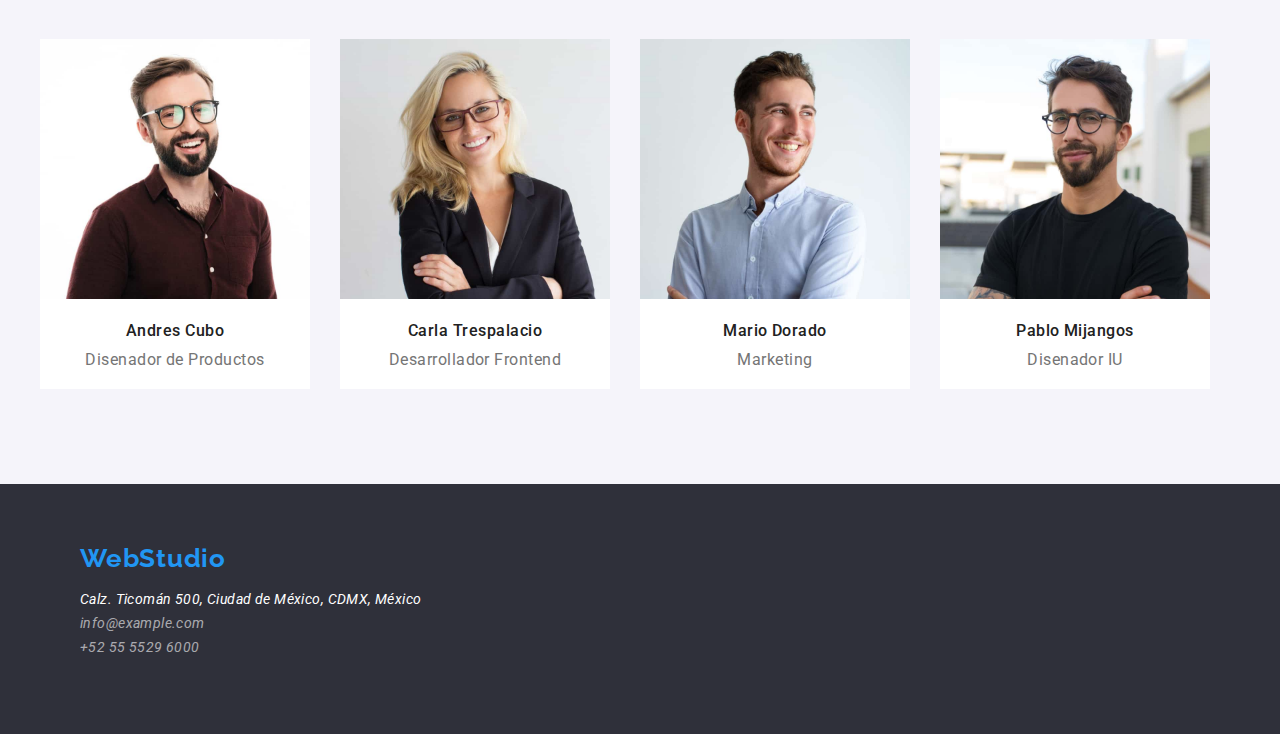
==== commit b8e243e3: "correccion nuestroequipo" ====
--- a/index.html
+++ b/index.html
@@ -105,7 +105,7 @@
         </div>
       </section>
 
-      <section class="our__team">
+      <section class="our__team dedication">
         <div class="container">
           <h2 class="team_title">Nuestro Equipo</h2>
           <ul class="our__team_ul team_list">
--- a/css/styles.css
+++ b/css/styles.css
@@ -213,6 +213,9 @@
 /* section dedication */
 .dedication {
   padding-top: 95px;
+}
+.our__team {
+  padding-bottom: 95px;
 }
 
 .pictures {
